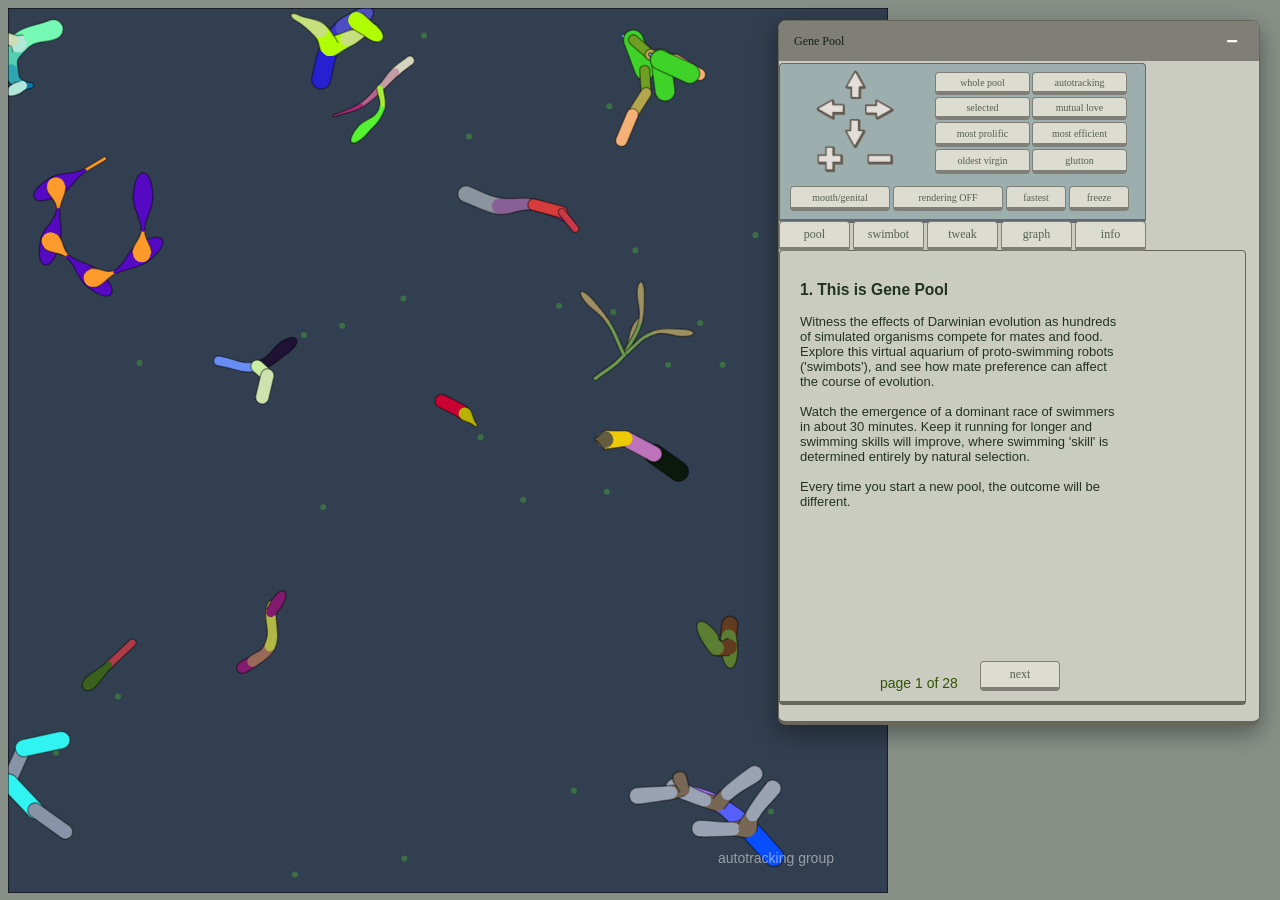
==== index.html @ ab980c35 "nouvelle gestion pour les obstacles : Il n'y a plus de preset "barrier", à la place un toggle "obsta" ====
<!-- ---------------------------------------------------------------------- -->
<!--                                                                        -->
<!--    This file is part of GenePool Swimbots.                             -->
<!--    Copyright (c) 2021 by Jeffrey Ventrella - All Rights Reserved.      -->
<!--                                                                        -->
<!--    See the README file or go to swimbots.com for full license details. -->
<!--    You may use, distribute, and modify this code only under the terms  -->
<!--    of the "Commons Clause" license (commonsclause.com).                -->
<!--                                                                        -->
<!--    This software is intended for education, game design, and research. -->
<!--                                                                        -->
<!-- ---------------------------------------------------------------------- -->
<html>
<head>
	<title>Gene Pool</title>
	<link rel="stylesheet" type="text/css" href="css/genepool.css">
	<meta charset="utf-8" />
	<meta property="og:title" content="Gene Pool Swimbots">
	<meta property="og:description" content="Gene Pool is an artificial life simulation invented by Jeffrey Ventrella">
	<meta property="og:url" content="http://www.swimbots.com/genepool/" />
</head>
<body>
	<canvas id="Canvas"></canvas>
	<!-- Namespace first, then initialize canvas -->
	<script type = "text/javascript" src = "simulation/SwimbotsApp.js"></script>
	<script>
		SwimbotsApp.canvasID = document.getElementById('Canvas');
		SwimbotsApp.canvas = SwimbotsApp.canvasID.getContext('2d');
		// Global aliases for render methods (legacy compatibility)
		var canvasID = SwimbotsApp.canvasID;
		var canvas = SwimbotsApp.canvas;
	</script>

	<!-- The Gene Pool simulation is loaded here. -->
	<script type = "text/javascript" src = "simulation/MathConstants.js"></script>
	<script type = "text/javascript" src = "simulation/EventBus.js"></script>
	<script type = "text/javascript" src = "simulation/EventNames.js"></script>
	<script type = "text/javascript" src = "simulation/Parameters.js"></script>
	<script type = "text/javascript" src = "simulation/Utility.js"></script>
	<script type = "text/javascript" src = "simulation/Vector2D.js"></script>
	<script type = "text/javascript" src = "simulation/ObjectPool.js"></script>
	<script type = "text/javascript" src = "simulation/SpriteCache.js"></script>
	<script type = "text/javascript" src = "simulation/SpatialHashGrid.js"></script>
	<script type = "text/javascript" src = "simulation/Pool.js"></script>
	<script type = "text/javascript" src = "simulation/Camera.js"></script>
	<script type = "text/javascript" src = "simulation/FoodBit.js"></script>
	<script type = "text/javascript" src = "simulation/SwimbotTypes.js"></script>
	<script type = "text/javascript" src = "simulation/Genotype.js"></script>
	<script type = "text/javascript" src = "simulation/Embryology.js"></script>
	<script type = "text/javascript" src = "simulation/Brain.js"></script>
	<script type = "text/javascript" src = "simulation/SwimbotRenderer.js"></script>
	<script type = "text/javascript" src = "simulation/SwimbotPhysics.js"></script>
	<script type = "text/javascript" src = "simulation/SwimbotAI.js"></script>
	<script type = "text/javascript" src = "simulation/SwimbotSocial.js"></script>
	<script type = "text/javascript" src = "simulation/Swimbot.js"></script>
	<script type = "text/javascript" src = "simulation/Touch.js"></script>		
	<script type = "text/javascript" src = "simulation/ViewTracking.js"></script>		
	<script type = "text/javascript" src = "simulation/FamilyTree.js"></script>		
	<script type = "text/javascript" src = "simulation/Obstacle.js"></script>		
	<script type = "text/javascript" src = "simulation/GenePool.js"></script> 
	
	<!-- all the javascript files (other than the simulation) are loaded here. -->	
	<script type = "text/javascript" src = "js/saveLoad.js"></script>
	<script type = "text/javascript" src = "js/graph.js"></script>
	<script type = "text/javascript" src = "js/info.js"></script>
	<script type = "text/javascript" src = "js/ui.js"></script>
	
	<div id="masterPanel">
		<div id="masterPanelHeader">
			<div id="masterPanelHeaderLeft">
				<div id="mainTitle">Gene Pool</div>
			</div>
			<button id="toggleMasterPanel" class="windowControlBtn" aria-label="Toggle panel">−</button>
		</div>

		<div id="masterPanelContent">
		<div id="viewPanel" class="basicPanel">
			<div id="viewNavPanel">

				<button id="leftNav" class="navigationButton"></button>
				<button id="rightNav" class="navigationButton"></button>
				<button id="downNav" class="navigationButton"></button>
				<button id="upNav" class="navigationButton"></button>
				<button id="inNav" class="navigationButton"></button>
				<button id="outNav" class="navigationButton"></button>
			</div>

			<div id="viewTrackingPanel">

				<button id="viewWholePoolButton" class="basicButton" data-view-mode="WHOLE_POOL">whole pool</button>
				<button id="viewAutoTrackButton" class="basicButton" data-view-mode="AUTOTRACK">autotracking</button>
				<button id="viewSelectedButton" class="basicButton" data-view-mode="SELECTED">selected</button>
				<button id="viewMutualButton" class="basicButton" data-view-mode="MUTUAL">mutual love</button>
				<button id="viewProlificButton" class="basicButton" data-view-mode="PROLIFIC">most prolific</button>
				<button id="viewEfficientButton" class="basicButton" data-view-mode="EFFICIENT">most efficient</button>
				<button id="viewVirginButton" class="basicButton" data-view-mode="VIRGIN">oldest virgin</button>
				<button id="viewGluttonButton" class="basicButton" data-view-mode="HUNGRY">glutton</button>
			</div>
			<div id="viewOptionsPanel">
				<button id="viewGoalButton" class="basicButton">mouth/genital</button>
				<button id="freezeButton" class="basicButton">freeze</button>
				<button id="noRenderButton" class="basicButton">rendering OFF</button>
				<button id="fastButton" class="basicButton">fastest</button>
			</div>
		</div>

		<div id="menuButtonPanel">
			<button id="menuPoolButton" class="basicButton" data-panel="menuPoolButton">pool</button>
			<button id="menuSwimbotButton" class="basicButton" data-panel="menuSwimbotButton">swimbot</button>
			<button id="menuTweakButton" class="basicButton" data-panel="menuTweakButton">tweak</button>
			<button id="menuGraphButton" class="basicButton" data-panel="menuGraphButton">graph</button>
			<button id="menuInfoButton" class="basicButton" data-panel="menuInfoButton">info</button>
		</div>
		<div id="mainPanel" class="basicPanel">
			<div id="tweakPanel" class="menuPanel">
				<input type="range" id="foodGrowthDelaySlider" class="EcoSlider" name="foodGrowthDelay" step=1 autocomplete="off">
				<input type="number" id="foodGrowthDelayValue" class="EcoSliderValueDisplay" step=1 autocomplete="off">
				<label id="foodGrowthDelayLabel" class="EcoSliderLabelDisplay" for="foodGrowthDelay">food growth delay</label>
				<input type="range" id="foodSpreadSlider" class="EcoSlider" name="foodSpread" step=10 autocomplete="off">
				<input type="number" id="foodSpreadValue" class="EcoSliderValueDisplay" step=10 autocomplete="off">
				<label id="foodSpreadLabel" class="EcoSliderLabelDisplay" for="foodSpread">food spread</label>
				<input type="range" id="foodBitEnergySlider" class="EcoSlider" name="foodBitEnergy" step=10 autocomplete="off">
				<input type="number" id="foodBitEnergyValue" class="EcoSliderValueDisplay" step=10 autocomplete="off">
				<label id="foodBitEnergyLabel" class="EcoSliderLabelDisplay" for="foodBitEnergy">food bit energy</label>
				<input type="range" id="hungerThresholdSlider" class="EcoSlider" name="hungerThreshold" step=1 autocomplete="off">
				<input type="number" id="hungerThresholdValue" class="EcoSliderValueDisplay" step=1 autocomplete="off">
				<label id="hungerThresholdLabel" class="EcoSliderLabelDisplay" for="hungerThreshold">hunger threshold</label>
				<input type="range" id="energyToOffspringSlider" class="EcoSlider" name="energyToOffspring" step=0.1 autocomplete="off">
				<input type="number" id="energyToOffspringValue" class="EcoSliderValueDisplay" step=0.1 autocomplete="off">
				<label id="energyToOffspringLabel" class="EcoSliderLabelDisplay" for="energyToOffspring"> offspring energy ratio</label>
				<input type="range" id="maxAgeSlider" class="EcoSlider" name="maximumAge" step=0.1 autocomplete="off">
				<input type="number" id="maxAgeValue" class="EcoSliderValueDisplay" step=0.1 autocomplete="off">
				<label id="maxAgeLabel" class="EcoSliderLabelDisplay" for="maximumAge"> maximum age</label>
				<input type="range" id="mutationRateSlider" class="EcoSlider" name="mutationRate" step=0.1 autocomplete="off">
				<input type="number" id="mutationRateValue" class="EcoSliderValueDisplay" step=0.1 autocomplete="off">
				<label id="mutationRateLabel" class="EcoSliderLabelDisplay" for="mutationRate"> mutation rate</label>
				<button id="tweakDefaultButton" class="basicButton">reset to defaults</button>

				<div id="attractionPanel">Swimbot mate preferences
					<!-- colorful -->
					<input type="radio" id="radioColorful" name="attractionRadioButton" value="colorful">
					<label id="colorfulLabel" for="radioColorful">colorful</label>
					<!-- big -->
					<input type="radio" id="radioBig" name="attractionRadioButton" value="big">
					<label id="bigLabel" for="radioBig">big</label>
					<!-- hyper -->
					<input type="radio" id="radioHyper" name="attractionRadioButton" value="hyper">
					<label id="hyperLabel" for="radioHyper">hyper</label>
					<!-- long -->
					<input type="radio" id="radioLong" name="attractionRadioButton" value="long">
					<label id="longLabel" for="radioLong">long</label>
					<!-- straight -->
					<input type="radio" id="radioStraight" name="attractionRadioButton" value="straight">
					<label id="straightLabel" for="radioStraight">straight</label>
					<!-- no color -->
					<input type="radio" id="radioNoColor" name="attractionRadioButton" value="noColor">
					<label id="noColorLabel" for="radioNoColor">not colorful</label>
					<!-- small -->
					<input type="radio" id="radioSmall" name="attractionRadioButton" value="small">
					<label id="smallLabel" for="radioSmall">small</label>
					<!-- still -->
					<input type="radio" id="radioStill" name="attractionRadioButton" value="still">
					<label id="stillLabel" for="radioStill">still</label>
					<!-- short -->
					<input type="radio" id="radioShort" name="attractionRadioButton" value="short">
					<label id="shortLabel" for="radioShort">short</label>
					<!-- crooked -->
					<input type="radio" id="radioCrooked" name="attractionRadioButton" value="crooked">
					<label id="crookedLabel" for="radioCrooked">crooked</label>
					<!-- similar color -->
					<input type="radio" id="radioSimilarColor" name="attractionRadioButton" value="similarColor">
					<label id="similarColorLabel" for="radioSimilarColor">similar color</label>
					<!-- similar size -->
					<input type="radio" id="radioSimilarSize" name="attractionRadioButton" value="similarSize">
					<label id="similarSizeLabel" for="radioSimilarSize">similar size</label>
					<!-- similar hyper -->
					<input type="radio" id="radioSimilarHyper" name="attractionRadioButton" value="similarHyper">
					<label id="similarHyperLabel" for="radioSimilarHyper">similar hyper</label>
					<!-- similar length -->
					<input type="radio" id="radioSimilarLength" name="attractionRadioButton" value="similarLength">
					<label id="similarLengthLabel" for="radioSimilarLength">similar length</label>
					<!-- similar straight -->
					<input type="radio" id="radioSimilarStraight" name="attractionRadioButton" value="similarStraight">
					<label id="similarStraightLabel" for="radioStraightSize">similar straight</label>
					<!-- closest -->
					<input type="radio" id="radioClosest" name="attractionRadioButton" value="closest">
					<label id="closestLabel" for="radioClosest">closest</label>
					<!-- random -->
					<input type="radio" id="radioRandom" name="attractionRadioButton" value="random">
					<label id="randomLabel" for="radioRandom">random</label>
				</div>
			</div>

			<div id="graphPanel" class="menuPanel">
				<div id="graphTitle" class="basicTitle">population graph</div>
				<div id="graphData">(no data)</div>
			</div>

			<canvas id="graphCanvas" width="500" height="500"></canvas>

			<div id="poolPanel" class="menuPanel">

				<div id="startPoolTitle"> start a new pool with one of these presets... </div>
				<button id="pool1Button" class="basicButton" data-pool-preset="RANDOM">random</button>
				<button id="pool2Button" class="basicButton" data-pool-preset="NEIGHBORHOOD">neighborhoods</button>
				<button id="pool3Button" class="basicButton" data-pool-preset="FROGGIES">froggies</button>
				<button id="pool4Button" class="basicButton" data-pool-preset="SPECIES">**Speciation**</button>
				<button id="pool5Button" class="basicButton" data-pool-preset="RACE">food race</button>
				<button id="pool6Button" class="basicButton" data-pool-preset="BIG_BANG">big bang</button>
				<label id="obstacleToggle" class="obstacleToggle"><input type="checkbox" id="obstacleCheckbox"> obstacle</label>
				<button id="pool8Button" class="basicButton" data-pool-preset="EMPTY">end pool</button>

				<button id="pool9Button" class="basicButton" data-pool-preset="TANGO">Tango</button>
				<button id="pool10Button" class="basicButton" data-pool-preset="BAD_PARENTS">Bad parents</button>

				<label id="foodSpeciationToggle" class="foodSpeciationToggle"><input type="checkbox" id="foodSpeciationCheckbox"> food speciation</label>
				<button id="addFoodBitButton" class="basicButton">add foodbit</button>
				<button id="addGreenFoodBitButton" class="basicButton" style="display:none">add green</button>
				<button id="addBlueFoodBitButton" class="basicButton" style="display:none">add blue</button>
				<div id="saveLoadPanel">
					<div id="saveLoadTitle">
						save the current pool or load one from file...
					</div>

					<!-- file input cache pour charger un pool -->
					<input type="file" id="fileInput" accept=".txt" style="display:none">

					<button id="saveButton" class="basicButton">save pool</button>
					<button id="loadButton" class="basicButton">load pool</button>

				</div>
				<button id="familyTreeButton" class="basicButton">print swimbot data</button>
			</div>

			<div id="swimbotPanel" class="menuPanel">

				<div id="noSelectedSwimbotPanel"> No swimbot is selected. <br> Please select one in the pool. Or... <br>
					<br> Create a new swimbot with randoized genes: <br>
					<br>
					<button id="loadGenesButton" class="basicButton">load genes</button>
					<br>
					Create a new swimbot by loading genes from a file: <br>
					<br>
					<br> Create a new swimbot with genes from one of these presets: 
					<button id="createRandomSwimbotButton" class="basicButton">create random</button>
					<button id="presetSwimbot1Button" class="basicButton" data-swimbot-preset="0">Darwin</button>
					<button id="presetSwimbot2Button" class="basicButton" data-swimbot-preset="1">Wallace</button>
					<button id="presetSwimbot3Button" class="basicButton" data-swimbot-preset="2">Mendel</button>
					<button id="presetSwimbot4Button" class="basicButton" data-swimbot-preset="3">Turing</button>
					<button id="presetSwimbot5Button" class="basicButton" data-swimbot-preset="4">Margulis</button>
					<button id="presetSwimbot6Button" class="basicButton" data-swimbot-preset="5">Wilson</button>
					<button id="presetSwimbot7Button" class="basicButton" data-swimbot-preset="6">Dawkins</button>
					<button id="presetSwimbot8Button" class="basicButton" data-swimbot-preset="7">Dennett</button>
				</div>
				<div id="selectedSwimbotPanel" class="basicPanel">
					<div id="swimbotDataPanel"></div>
					<button id="zapSwimbotButton" class="basicButton">mutate</button>
					<button id="randomizeSwimbotButton" class="basicButton">randomize</button>
					<button id="cloneSwimbotButton" class="basicButton">clone</button>
					<button id="killSwimbotButton" class="basicButton">kill</button>

					<button id="showGenesButton" class="basicButton">save genes</button>
					
					<button id="tweakGenesButton" class="basicButton">tweak genes!</button>
				</div>
			</div>

			<div id="infoPanel" class="menuPanel">
				<div id="infoText"></div>

				<font size=3 color='#335500' face='arial'>
					<button id="prevInfoButton" class="basicButton">previous</button>
					<div id="pageNumberLabel">page 1 of 28</div>
					<button id="nextInfoButton" class="basicButton">next</button>
				</font>
			</div>
		</div>
	</div>

	<div id="popUpPanel">
		<div id="PopupText">
		</div>
		<div id="loadedList">
		</div>
	</div>

	<button id="cancelPopUpPanelButton">X</button>
	
	<!-- file input cache pour charger des gènes de swimbot -->
	<input type="file" id="swimbotFileInput" accept=".txt" style="display:none">

	<!-- the data from saving swimbots and pools is displayed here -->
	<div id="dataDisplay" class="basicPanel"></div>

	<button id="closeDataDisplay" class="basicButton">X</button>

	<div id="tweakGenesPanel" class="basicPanel"></div>

	<button id="closeTweakGenesPanel" class="basicButton">X</button>

	<div id="noRenderPanel" class="basicPanel">
		<b><big>SELECT THIS PANEL TO TURN ON RENDERING</big></b>
		<br>
		<br> Rendering is currently turned off. It makes the simulation run faster.
		<br>
		Select this panel at any time to turn rendering back on.
		<br>
		Select the "fast" button to make the simulation run as fast as possible. (Keep in mind that running fast uses more power). To monitor population and progress, select the graph menu button. 
	</div>

	<!-- prepare the UI...                                            -->
	<!-- turn on the info panel and set it to the first page...       -->
	<!-- also, show that autotracking is on...                        -->
	<script type="text/javascript">
			resize();
			openInfoPanel();
			setInfoPage(2);
		</script>
</body>
</html>
---- css/genepool.css ----
body 
{
    background-color: #889088;
}

/* classes */
.basicPanel
{ 
    position:               absolute; 
    background-color:       #caccc2;
    border-color:           #666659;       
    border-style:           solid;
    border-radius:          4px;
    border-width:           1px; 
    border-bottom-width:    4px;
    color:                  #505050; 
    font-family:            "Arial";
    font-size:              12px;
}

.menuPanel
{ 
    position: absolute; 
    left:   10px;
    top:    10px;
    width:  340px;
    height: 430px;
    border-width: 0px;
    visibility: hidden; 
}

.basicButton
{
    position:               absolute; 
    width:                  71px; 
    height:                 30px;
    background-color:       #dcdcd0;
    border-color:           #7f7f77;       
    border-style:           solid;
    border-radius:          4px;
    border-width:           1px; 
    border-bottom-width:    4px;
    z-index:                1;
    color:                  #556050; 
    font-size:              12px;
    font-family:            "Arial black";
}

.basicButton:hover 
{
	background-color:    #eeeedd;
}

.basicButton:active
{
	background-color:    #ffffee;
}

.basicButton:disabled
{
	opacity: 0.4;
	cursor: not-allowed;
	background-color: #b0b0a8;
}

.basicTitle
{
    color: #556050; 
    font-family: "Arial";
    font-size: 16;
    width: 200;
}

.navigationButton
{
    position: absolute; 
    width:  30; 
    height: 30;      
    border-radius: 0px;
    border-width: 0;
    background-size: 30px 30px;
    background-color: transparent;
}

.EcoSliderLabelDisplay
{
    position: absolute; 
    left: 0; 
    width: 120;
}

.EcoSlider
{
    position: absolute; 
    left: 120; 
    height: 20;
    width: 200;
    z-index: 2;
}

.EcoSliderValueDisplay
{
    position: absolute;
    left: 370;
    width: 60;
    height: 20;
    text-align: right;
    border: 1px solid #888;
    color: inherit;
    font: inherit;
    padding: 1px 3px;
    box-sizing: border-box;
}

.geneTweakerValue
{
    position: absolute; 
    left: 20;     
}

.geneTweakerSlider
{
    position: absolute; 
    left: 50;     

    width: 100;
    height: 30;

}

.geneTweakerName
{
    position: absolute; 
    left: 220;     
    width: 150;     
}

/* id's */
#Canvas
{
    position: absolute;
}

#masterPanel
{
    position:           fixed;
    top:                20px;
    right:              20px;
    width:              480px;
    min-height:         700px;
    max-height:         900px;
    display:            flex;
    flex-direction:     column;
    background-color:   #caccc2;
    border-color:       #666659;
    border-style:       solid;
    border-width:       1px;
    border-bottom-width: 4px;
    border-radius:      8px;
    box-shadow:         0 8px 24px rgba(0, 0, 0, 0.4);
    z-index:            100;
    font-family:        "Arial";
    font-size:          12px;
    color:              #505050;
    overflow:           hidden;
}

/* ---- Header (drag handle + toggle) ---- */
#masterPanelHeader
{
    background-color:   #7f7f77;
    color:              #ffffff;
    padding:            10px 15px;
    cursor:             grab;
    display:            flex;
    justify-content:    space-between;
    align-items:        center;
    font-family:        "Arial";
    user-select:        none;
    flex-shrink:        0;
}

#masterPanelHeader:active
{
    cursor: grabbing;
}

#masterPanelHeaderLeft
{
    display: flex;
    flex-direction: column;
    align-items: flex-start;
}

#mainTitle
{
    color:          #112211;
    font-family:    "Arial black";
    line-height:    1.2;
}

#swimbots_url
{
    font-size:  11px;
    font-family: "Arial black";
}

.windowControlBtn
{
    background:   transparent;
    border:       none;
    color:        white;
    font-size:    20px;
    font-weight:  bold;
    cursor:       pointer;
    line-height:  1;
    padding:      0 4px;
    min-width:    24px;
}

.windowControlBtn:hover
{
    color: #dddddd;
}

/* ---- Scrollable content area ---- */
#masterPanelContent
{
    padding:        0;
    overflow-y:     auto;
    overflow-x:     hidden;
    flex:           1 1 auto;
    display:        flex;
    flex-direction: column;
}

/* view panel */
#viewPanel
{
    position: absolute; 
    left: 0; 
    top: 42; 
    width: 365;
    height: 155;
    background-color: #9daeae;
    border-color:     #646870;       
}

#viewNavPanel
{
    border-color:     #666677;       
    border-width:     2;           
    position: absolute; 
    left:   10;
    width:  130;
    height: 120;
}

#leftNav
{
    left:   25; 
    top:    30;
    background-image: url( "../images/left.png" );
}
#leftNav:hover  { background-image: url( "../images/left-hovered.png" ); }
#leftNav:active { background-image: url( "../images/left-pressed.png" ); }

#rightNav
{
    left:   75; 
    top:    30;
    background-image: url( "../images/right.png" );
}
#rightNav:hover  { background-image: url( "../images/right-hovered.png" ); }
#rightNav:active { background-image: url( "../images/right-hovered.png" ); }

#upNav
{
    left:   50; 
    top:    5;
    background-image: url( "../images/up.png" );
}
#upNav:hover  { background-image: url( "../images/up-hovered.png" ); }
#upNav:active { background-image: url( "../images/up-hovered.png" ); }

#downNav
{
    left:   50; 
    top:    55; 
    background-image: url( "../images/down.png" );
}
#downNav:hover  { background-image: url( "../images/down-hovered.png" ); }
#downNav:active { background-image: url( "../images/down-hovered.png" ); }

#inNav
{
    left:   25; 
    top:    80; 
    background-image: url( "../images/in.png" );
}
#inNav:hover  { background-image: url( "../images/in-hovered.png" ); }
#inNav:active { background-image: url( "../images/in-hovered.png" ); }

#outNav
{
    left:   75; 
    top:    80;
    background-image: url( "../images/out.png" );
}
#outNav:hover  { background-image: url( "../images/out-hovered.png" ); }
#outNav:active { background-image: url( "../images/out-hovered.png" ); }

#viewTrackingPanel
{
    position: absolute; 
    left: 145; 
    width: 215;
    height: 120;
}

#viewWholePoolButton
{
    left:       10px; 
    top:        8px;
    width:      95px;
    height:     23px;
    font-size:  10px;   
}

#viewAutoTrackButton
{
    left:       107px; 
    top:        8px;
    width:      95px;
    height:     23px;
    font-size:  10px;   
}

#viewSelectedButton
{
    left:       10px; 
    top:        33px;
    width:      95px;
    height:     23px;
    font-size:  10px;   
}

#viewMutualButton
{
    left:       107px; 
    top:        33px;
    width:      95px;
    height:     23px;
    font-size:  10px;   
}

#viewProlificButton
{
    left:       10px; 
    top:        58px;
    width:      95px;
    height:     25px;
    font-size:  10px;   
}

#viewEfficientButton
{
    left:       107px; 
    top:        58px;
    width:      95px;
    height:     25px;
    font-size:  10px;   
}

#viewVirginButton
{
    left:       10px; 
    top:        85px;
    width:      95px;
    height:     25px;
    font-size:  10px;   
}

#viewGluttonButton
{
    left:       107px; 
    top:        85px;
    width:      95px;
    height:     25px;
    font-size:  10px;   
}

#viewOptionsPanel
{
    position:   absolute; 
    left:       0px; 
    top:        120px;
    width:      360px;
    height:     30px;
}

#viewGoalButton
{
    left:       10px; 
    top:        2px;
    width:      100px;
    height:     25px;
    font-size:  10px;   
}

#noRenderButton
{ 
    left:   113;
    top:    2;
    width:  110; 
    height: 25px;
    font-size:  10px;   
}

#fastButton
{ 
    left:   226;
    top:    2;
    width:  60; 
    height: 25px;
    font-size:  10px;   
}

#freezeButton
{ 
    left:   289;
    top:    2;
    width:  60; 
    height: 25px;
    font-size:  10px;   
}

/* menu buttonpanel */
#menuButtonPanel
{
    position: absolute; 
    left: 0; 
    top: 200;
    height: 30px;
    width: 365px;
}

#menuPoolButton
{
    left: 0;
}

#menuSwimbotButton
{
    left: 74;
}

#menuTweakButton
{
    left: 148;
}

#menuGraphButton
{
    left: 222;
}

#menuInfoButton
{
    left: 296;
}

/* main panel */
#mainPanel
{
    left:   0px; 
    top:    229px; 
    width:  465px; 
    height: 450px;
}

/* pool panel */
#poolPanel
{
/* inherits from menuPanel*/
}

#poolSettingsTitle
{
    position: absolute; 
    left: 0;
    top: 0;
}

#startPoolTitle
{
    position: absolute; 
    left: 0;
    top: 0;
    width: 300;
}

#pool1Button
{
    position: absolute; 
    left: 0;
    top:  20;
    width: 150;
}

#pool2Button
{
    position: absolute; 
    left: 160;
    top:  20;
    width: 150;
}

#pool3Button
{
    position: absolute; 
    left: 0;
    top:  55;
    width: 150;
}

#pool4Button
{
    position: absolute; 
    left: 160;
    top:  55;
    width: 150;
}

#pool5Button
{
    position: absolute; 
    left: 0;
    top:  90;
    width: 150;
}

#pool6Button
{
    position: absolute; 
    left: 160;
    top:  90;
    width: 150;
}

#pool8Button
{
    position: absolute;
    left: 160;
    top:  125;
    width: 150;
}

#pool9Button
{
    position: absolute; 
    left: 0;
    top:  160;
    width: 150;
}

#pool10Button
{
    position: absolute;
    left: 160;
    top:  160;
    width: 150;
}

#foodSpeciationToggle
{
    position: absolute;
    left: 0;
    top:  195;
    width: 150px;
    height: 25px;
    align-items: center;
    justify-content: center;
    cursor: pointer;
    background-color: #dcdcd0;
    border-color: #7f7f77;
    border-style: solid;
    border-radius: 4px;
    border-width: 1px;
    border-bottom-width: 4px;
    color: #556050;
    font-size: 12px;
    font-family: "Arial black";
    user-select: none;
    white-space: nowrap;
}

.foodSpeciationToggle:hover
{
    background-color: #eeeedd;
}

.foodSpeciationToggle.disabled
{
    opacity: 0.4;
    cursor: not-allowed;
    pointer-events: none;
}

.foodSpeciationToggle input[type="checkbox"]
{
    margin-right: 4px;
}

#obstacleToggle
{
    position: absolute;
    left: 0;
    top:  125;
    width: 150px;
    height: 25px;
    align-items: center;
    justify-content: center;
    cursor: pointer;
    background-color: #dcdcd0;
    border-color: #7f7f77;
    border-style: solid;
    border-radius: 4px;
    border-width: 1px;
    border-bottom-width: 4px;
    color: #556050;
    font-size: 12px;
    font-family: "Arial black";
    user-select: none;
    white-space: nowrap;
}

.obstacleToggle:hover
{
    background-color: #eeeedd;
}

.obstacleToggle.disabled
{
    opacity: 0.4;
    cursor: not-allowed;
    pointer-events: none;
}

.obstacleToggle input[type="checkbox"]
{
    margin-right: 4px;
}

#addFoodBitButton
{
    position: absolute;
    left: 160;
    top:  195;
    width: 150;
}

#addGreenFoodBitButton
{
    position: absolute;
    left: 160;
    top:  195;
    width: 75;
    font-size: 11px;
}

#addBlueFoodBitButton
{
    position: absolute;
    left: 235;
    top:  195;
    width: 73;
    font-size: 11px;
}

.foodPlaceActive
{
    background-color: #aaffaa !important;
    border-color:     #00aa00 !important;
}

#saveButton
{
    position: absolute; 
    left: 0;
    top:  30;
    width: 150; 
}

#loadButton
{
    position: absolute; 
    left: 160;
    top: 30;
    width: 150; 
}

#saveLoadPanel
{
    position: absolute;
    left: 0;
    top:  240;
    border-radius: 4px;
    width: 280;
    height: 110;
}

#saveLoadTitle
{
    position: absolute; 
    left: 0;
    top:  10;
    width: 300;
}

#tweakTitle
{
    position: absolute; 
    left: 0;
    top:  0;
}

#fileInput
{
    visibility: hidden;   
    position: absolute; 
    right: 100; 
    top:   100;
    width: 200; 
    height: 100;    
}

#familyTreeButton
{
    position: absolute; 
    left: 0;
    bottom: 10;
    width: 200; 
}

/*  graph panel */
#graphPanel
{
/* inherits from menuPanel*/
}

#graphTitle
{
    position: absolute; 
    left: 0;
    top:  0;
}

#graphData
{
    position: absolute; 
    left: 10;
    top:  340;
    width: 200;
    color: #000000; 
    font-family: "Arial";
    font-size: 14;
}

/*  graph canvas */
#graphCanvas
{
    position: absolute; 
    left: -5;
    width: 375; 
    height: 480;
}

/*  swimbot panel */
#swimbotPanel
{   
/* inherits from menuPanel*/
}

#noSelectedSwimbotPanel
{
    position: absolute; 
    left: 10;
    top: 10;
    width: 300;
    height: 400px;
    font-family: "Arial";
    font-size: 14;
}

#selectedSwimbotPanel
{
    position: absolute; 
    left: 10;
    top: 10;
    width:  300px;
    height: 400px;
    font-family: "Arial";
    font-size: 14;
    background-color: #efeedd;
}

#swimbotDataPanel
{
    position:   absolute; 
    left:       10;
    top:        10;
    width:      220; 
    height:     220;
    font-family: "Arial";
    font-size: 13;
    color: #000000; 
}

#zapSwimbotButton
{
    left:       10px;
    top:        240px;
    width:      120px;
}

#randomizeSwimbotButton
{
    left:       140px;
    top:        240px;
    width:      120px;
}

#cloneSwimbotButton
{
    left:       10px;
    top:        275px;
    width:      120px;
}

#killSwimbotButton
{
    left:       140px;
    top:        275px;
    width:      120px;
}

#showGenesButton
{
    left:       10px;
    top:        310px;
    width:      120px;
}

#tweakGenesButton
{
    left:       140px;
    top:        310px;
    width:      120px;
}

/*  tweak genes panel */
#tweakGenesPanel
{
    visibility: hidden;       
    right: 10; 
    top: 10;
    width: 370; 
    height: 730;     
    font-size: 12;       
    z-index: 2;
    box-shadow: 8px 8px 16px #000010;
}

#closeTweakGenesPanel
{
    visibility: hidden;       
    /*position: absolute; */
    right: 15; 
    top: 15;
    width: 30; 
    height: 30;    
    z-index: 3;
    
}

#tweakGenesTitle
{
    position: absolute; 
    left:  20; 
    top:  30; 
    font-family: "Arial";
    font-size: 14;
}

#tweakGenesCategoryNote
{
    position: absolute; 
    left:  20; 
    top:  120; 
}

#category1 { position: absolute; left:  20; top: 140; }
#category2 { position: absolute; left:  70; top: 140; }
#category3 { position: absolute; left: 120; top: 140; }
#category4 { position: absolute; left: 170; top: 140; }

#createRandomSwimbotButton
{
    position:   absolute; 
    left:       0px;
    top:        66px;
    width:      150px;
}

#loadGenesButton
{
    left:       0px;
    top:        130px;
    width:      150px;
}

#loadSwimbotButton
{
    position: absolute; 
    left: 0;
    top:  135;
    width:  150;
}

#presetSwimbot1Button
{
    position: absolute; 
    left: 0;
    top:  230;
}

#presetSwimbot2Button
{
    position: absolute; 
    left: 0;
    top:  265;
}

#presetSwimbot3Button
{
    position: absolute; 
    left: 0;
    top:  300;
}

#presetSwimbot4Button
{
    position: absolute; 
    left: 0;
    top:  335;
}

#presetSwimbot5Button
{
    position: absolute; 
    left: 80;
    top:  230;
}

#presetSwimbot6Button
{
    position: absolute; 
    left: 80;
    top:  265;
}

#presetSwimbot7Button
{
    position: absolute; 
    left: 80;
    top:  300;
}

#presetSwimbot8Button
{
    position: absolute; 
    left: 80;
    top:  335;
}

/* tweak panel */
#tweakPanel
{
    /* inherits from menuPanel*/
}

#ecosystemPanel
{
    position:   absolute; 
    left:       0px; 
    top:        0px; 
    width:      340px; 
    height:     160px;
}

#foodGrowthDelayLabel,  #foodGrowthDelayValue   { top:  10; }
#foodSpreadLabel,       #foodSpreadValue        { top:  30; }
#foodBitEnergyLabel,    #foodBitEnergyValue     { top:  50; }
#hungerThresholdLabel,  #hungerThresholdValue   { top:  70; }
#energyToOffspringLabel,#energyToOffspringValue { top:  90; }
#maxAgeLabel,           #maxAgeValue            { top: 110; }
#mutationRateLabel,     #mutationRateValue      { top: 130; }

#foodGrowthDelaySlider  { top:   6; }
#foodSpreadSlider       { top:  26; }
#foodBitEnergySlider    { top:  46; }
#hungerThresholdSlider  { top:  66; }
#energyToOffspringSlider{ top:  86; }
#maxAgeSlider           { top: 106; }
#mutationRateSlider     { top: 126; }

#tweakDefaultButton
{
    width: 130; 
    height: 25;    
    left: 120; 
    top: 160;
    font-size: 12;       
}

/* attraction */
#attractionPanel
{
    position:   absolute;
    left:       0px;
    top:        220px;
    width:      500px;
    height:     200px;
}

/* radio buttons for attraction */
#radioColorful, #radioBig, #radioHyper, #radioLong, #radioStraight, #radioClosest, #radioRandom
{
    position: absolute; 
    left: 0; 
    z-index: 2;
}

#radioNoColor, #radioSmall, #radioStill, #radioShort, #radioCrooked
{
    position: absolute; 
    left: 100; 
    z-index: 2;
}

#radioSimilarColor, #radioSimilarSize, #radioSimilarHyper, #radioSimilarLength, #radioSimilarStraight
{
    position: absolute; 
    left: 200; 
    z-index: 2;
}

#radioColorful, #radioNoColor, #radioSimilarColor
{
    position: absolute; 
    top: 30; 
}

#radioBig, #radioSmall, #radioSimilarSize       
{
    position: absolute; 
    top: 50; 
}

#radioHyper, #radioStill, #radioSimilarHyper
{
    position: absolute; 
    top: 70; 
}

#radioLong, #radioShort, #radioSimilarLength
{
    position: absolute; 
    top: 90; 
}

#radioStraight, #radioCrooked, #radioSimilarStraight
{
    position: absolute; 
    top: 110; 
}

#radioRandom
{
    position: absolute; 
    top: 130; 
}

#radioClosest
{
    position: absolute; 
    top: 150; 
}

#colorfulLabel, #bigLabel, #hyperLabel, #straightLabel, #longLabel, #randomLabel, #closestLabel
{
    position: absolute; 
    left:  25; 
    width: 200; 
}

#noColorLabel, #smallLabel, #stillLabel, #crookedLabel, #shortLabel
{
    position: absolute; 
    left:  125; 
    width: 200; 
}

#similarColorLabel, #similarSizeLabel, #similarHyperLabel, #similarStraightLabel, #similarLengthLabel
{
    position: absolute; 
    left:  225; 
    width: 100;
}

#colorfulLabel, #noColorLabel, #similarColorLabel
{ top: 30; }

#bigLabel, #smallLabel, #similarSizeLabel
{ top: 50; }

#hyperLabel, #stillLabel, #similarHyperLabel
{ top: 70; }

#straightLabel, #crookedLabel, #similarStraightLabel
{ top: 90; }

#longLabel, #shortLabel, #similarLengthLabel
{ top: 110; }

#randomLabel
{ top: 130; }

#closestLabel
{ top: 150; }

/* popup panel */
#popUpPanel
{
    font-family: "Arial";
    font-size: 12;
    position: absolute; 
    right: 40; 
    top: 100;
    width: 320; 
    height: 200;    
    visibility: hidden;       
    background-color: #bbb8b4; 
    padding-left: 15px;
    padding-right: 15px;
    padding-top: 15px;
    padding-bottom: 15px;
    box-shadow: 8px 8px 16px #000010;
	border-radius: 4px;
}    

#cancelPopUpPanelButton
{
    visibility: hidden;
    position: absolute; 
    right: 55; 
    top: 105;
    width: 30; 
    height: 30;    
}

/* render */
#noRenderPanel
{
    right:          17px;
    top:             42px;
    width:          317px; 
    height:         105px;
    padding-top:     20px;
    padding-right:   20px;
    padding-bottom:  20px;
    padding-left:    20px;
    font-size:      12px;
    visibility:     hidden;
    z-index: 2;
}

/* info panel */
#infoPanel
{
/* inherits from menuPanel*/
}

#prevInfoButton
{
    visibility: hidden; 
    left:       0; 
    bottom:     0; 
    width:      80; 
}

#nextInfoButton
{
    left: 190; 
    bottom: 0; 
    width: 80; 
}

#pageNumberLabel
{
    position: absolute; 
    left: 90; 
    bottom: 0; 
    width: 200; 
    font-family: "Arial";
    font-size: 14;
}

#infoText
{
    position: absolute; 
    color: #223322; 
    font-family: "Arial";
    font-size: 13;
    left: 10;
    top: 20;
    width: 320;
}

/* data display panel */
#dataDisplay
{
    font-size: 14;
    overflow: auto; /* added for the family tree display */
    word-break: break-all;
    visibility: hidden;       
    right: 200; 
    top: 100;
    width: 500; 
    height: 450;    
    z-index: 2;
    padding-left: 30px;
    padding-right: 30px;
    box-shadow: 8px 8px 16px #000010;
}

#closeDataDisplay
{
    visibility: hidden;       
    /* position: absolute; */ 
    right: 205; 
    top: 105;
    width: 30; 
    height: 30;  
    z-index: 3;      
}

#dataDisplayButton
{
    visibility: hidden;
    position: absolute; 
    right: 240; 
    top: 210;
    width: 120; 
    height: 25;    
}

/* donate panel */
#donatePanel
{
    /*
    position: absolute; 
    left: 270; 
    top: 460; 
    width: 130; 
    height: 40; 
    */
}

#donateButton
{
    position: absolute; 
    left: 270; 
    top: 460; 
    width:  90px; 
    height: 25px;
}

#donateHeart
{
    position: absolute; 
    left: 105; 
    top: 6; 
}

/* contact panel */
#contactPanel
{
    color: #000000; 
    font-family: "Arial";
    font-size: 12;
    position: absolute; 
    left: 0; 
    top: 460; 
    width: 150; 
    height: 40; 
}
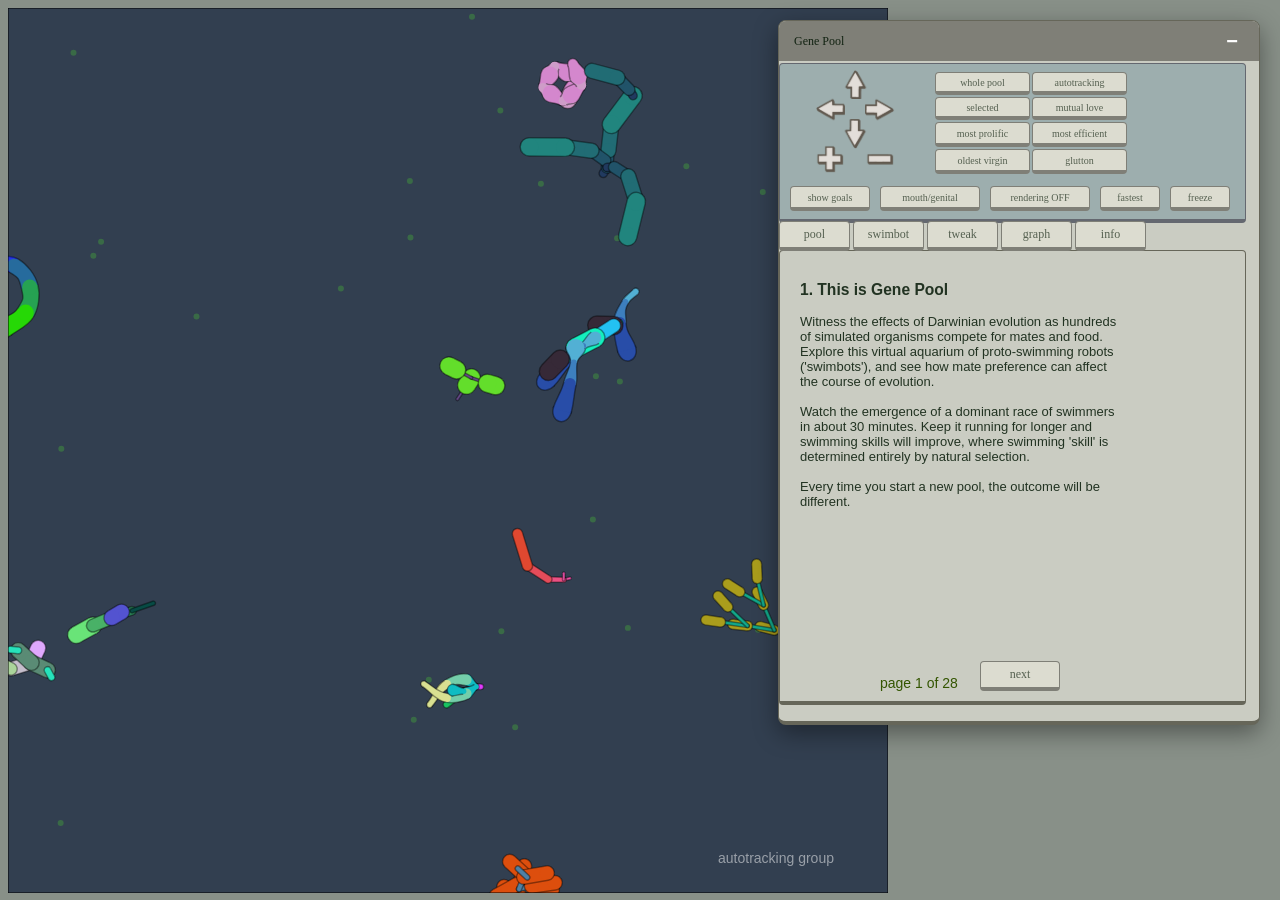
==== commit 29bc758d: "ajout d'un bouton "show goals" qui affiche les goals de chaque swimbot : - trait bleu les reliant au" ====
--- a/index.html
+++ b/index.html
@@ -98,6 +98,7 @@
 			</div>
 			<div id="viewOptionsPanel">
 				<button id="viewGoalButton" class="basicButton">mouth/genital</button>
+				<button id="showGoalsButton" class="basicButton">show goals</button>
 				<button id="freezeButton" class="basicButton">freeze</button>
 				<button id="noRenderButton" class="basicButton">rendering OFF</button>
 				<button id="fastButton" class="basicButton">fastest</button>
--- a/css/genepool.css
+++ b/css/genepool.css
@@ -240,7 +240,7 @@
     position: absolute; 
     left: 0; 
     top: 42; 
-    width: 365;
+    width: 465;
     height: 155;
     background-color: #9daeae;
     border-color:     #646870;       
@@ -399,9 +399,18 @@
     height:     30px;
 }
 
+#showGoalsButton
+{
+    left:       10px; 
+    top:        2px;
+    width:      80px;
+    height:     25px;
+    font-size:  10px;   
+}
+
 #viewGoalButton
 {
-    left:       10px; 
+    left:       100px; 
     top:        2px;
     width:      100px;
     height:     25px;
@@ -410,16 +419,16 @@
 
 #noRenderButton
 { 
-    left:   113;
+    left:   210;
     top:    2;
-    width:  110; 
+    width:  100; 
     height: 25px;
     font-size:  10px;   
 }
 
 #fastButton
 { 
-    left:   226;
+    left:   320;
     top:    2;
     width:  60; 
     height: 25px;
@@ -428,7 +437,7 @@
 
 #freezeButton
 { 
-    left:   289;
+    left:   390;
     top:    2;
     width:  60; 
     height: 25px;
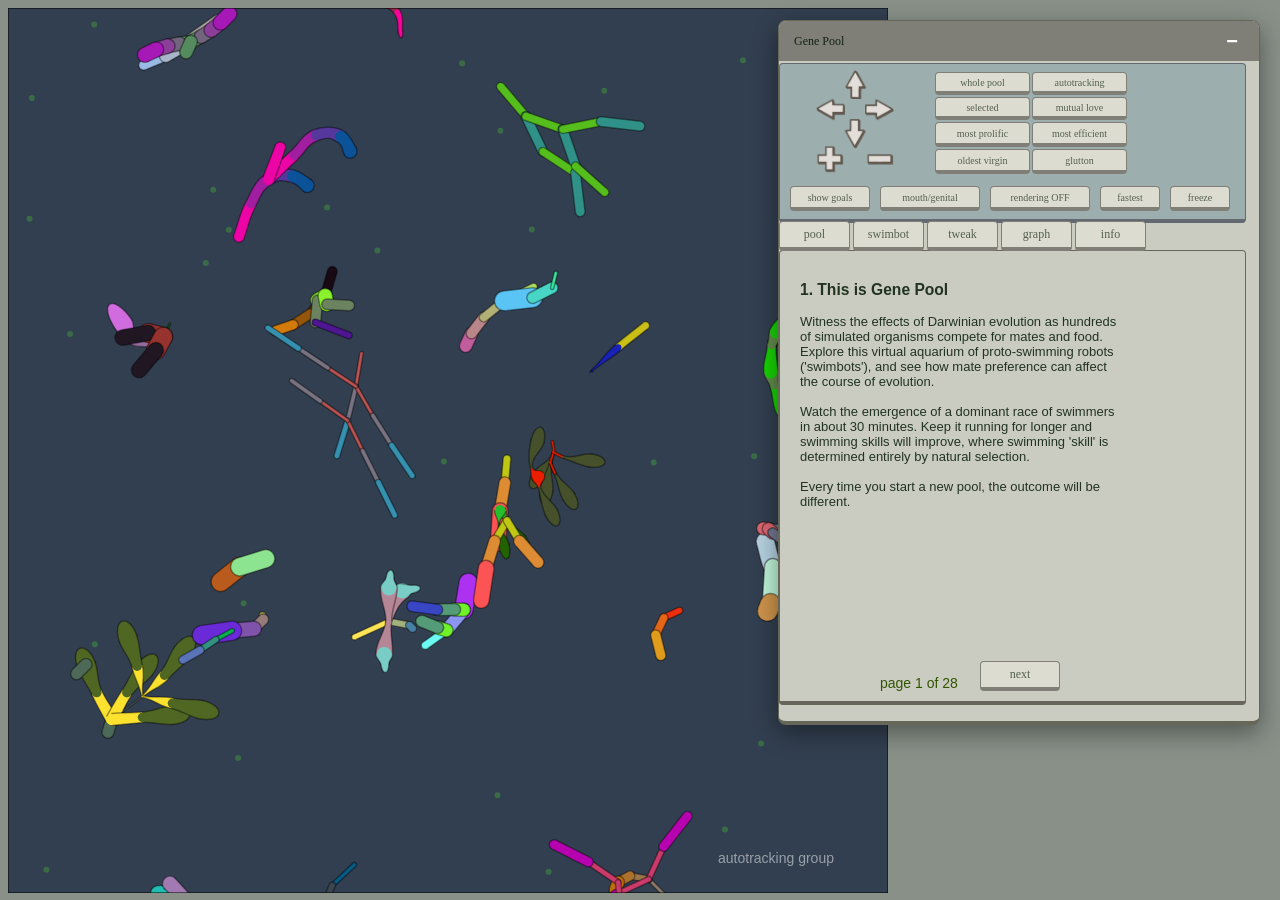
==== commit 7227df68: "ajout d'un bouton "show perception" dans le panel swimbotData, qui affiche un cercle figurant le ray" ====
--- a/index.html
+++ b/index.html
@@ -255,6 +255,7 @@
 				</div>
 				<div id="selectedSwimbotPanel" class="basicPanel">
 					<div id="swimbotDataPanel"></div>
+					<button id="showPerceptionButton" class="basicButton">show perception</button>
 					<button id="zapSwimbotButton" class="basicButton">mutate</button>
 					<button id="randomizeSwimbotButton" class="basicButton">randomize</button>
 					<button id="cloneSwimbotButton" class="basicButton">clone</button>
--- a/css/genepool.css
+++ b/css/genepool.css
@@ -826,6 +826,14 @@
     color: #000000; 
 }
 
+#showPerceptionButton
+{
+    left:       10px;
+    top:        205px;
+    width:      120px;
+    font-size: 11;
+}
+
 #zapSwimbotButton
 {
     left:       10px;
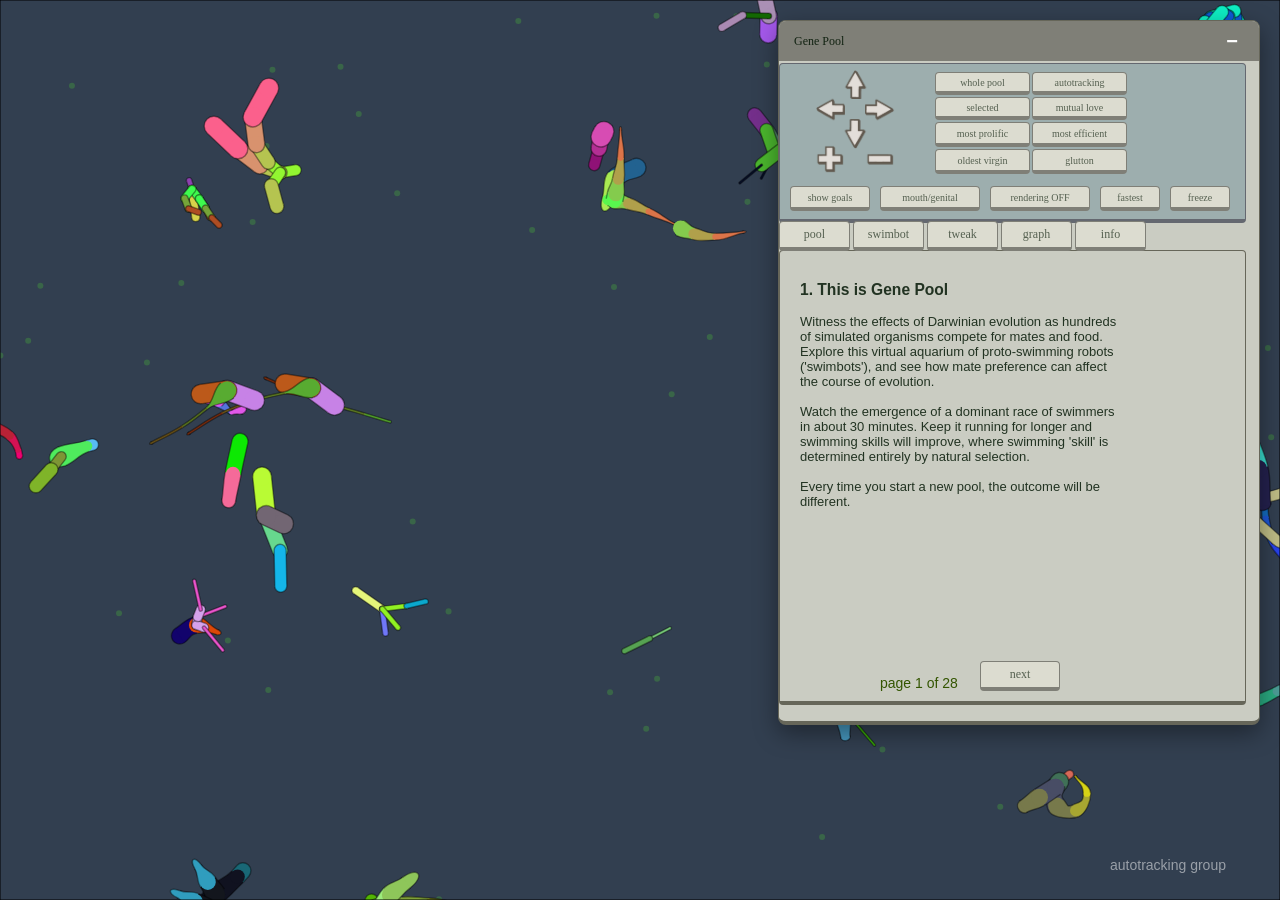
==== commit 7726a046: "On enleve tout ce qui touche à la généalogie." ====
--- a/index.html
+++ b/index.html
@@ -53,10 +53,9 @@
 	<script type = "text/javascript" src = "simulation/SwimbotAI.js"></script>
 	<script type = "text/javascript" src = "simulation/SwimbotSocial.js"></script>
 	<script type = "text/javascript" src = "simulation/Swimbot.js"></script>
-	<script type = "text/javascript" src = "simulation/Touch.js"></script>		
-	<script type = "text/javascript" src = "simulation/ViewTracking.js"></script>		
-	<script type = "text/javascript" src = "simulation/FamilyTree.js"></script>		
-	<script type = "text/javascript" src = "simulation/Obstacle.js"></script>		
+	<script type = "text/javascript" src = "simulation/Touch.js"></script>
+	<script type = "text/javascript" src = "simulation/ViewTracking.js"></script>
+	<script type = "text/javascript" src = "simulation/Obstacle.js"></script>
 	<script type = "text/javascript" src = "simulation/GenePool.js"></script> 
 	
 	<!-- all the javascript files (other than the simulation) are loaded here. -->	
@@ -230,7 +229,6 @@
 					<button id="loadButton" class="basicButton">load pool</button>
 
 				</div>
-				<button id="familyTreeButton" class="basicButton">print swimbot data</button>
 			</div>
 
 			<div id="swimbotPanel" class="menuPanel">
--- a/css/genepool.css
+++ b/css/genepool.css
@@ -138,7 +138,12 @@
 /* id's */
 #Canvas
 {
-    position: absolute;
+    position: fixed;
+    top: 0;
+    left: 0;
+    width: 100vw;
+    height: 100vh;
+    z-index: 0;
 }
 
 #masterPanel
@@ -740,16 +745,8 @@
     position: absolute; 
     right: 100; 
     top:   100;
-    width: 200; 
-    height: 100;    
-}
-
-#familyTreeButton
-{
-    position: absolute; 
-    left: 0;
-    bottom: 10;
-    width: 200; 
+    width: 200;
+    height: 100;
 }
 
 /*  graph panel */
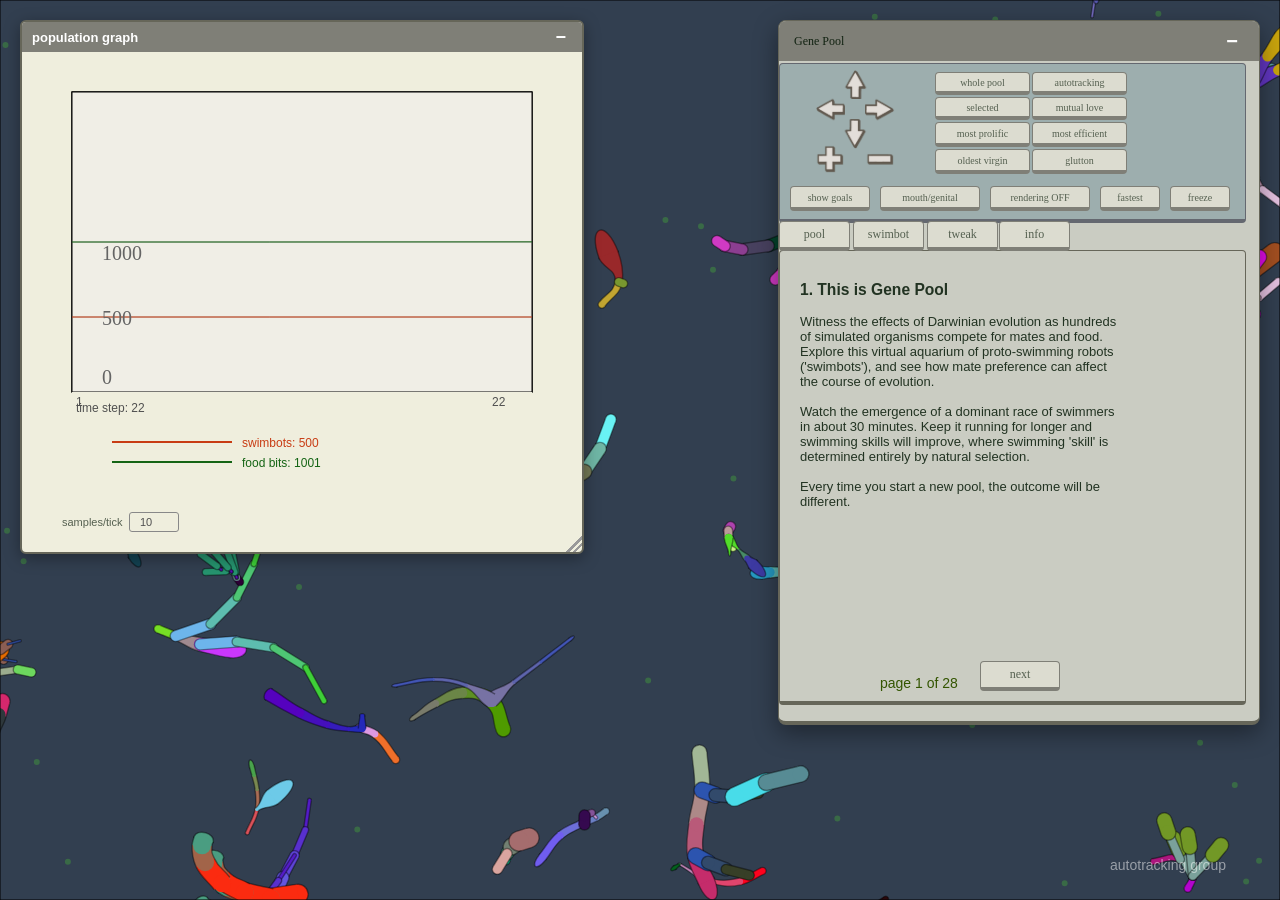
==== commit e184e709: "graph rendu indépendant du masterPanel, est rendu redimensionable, collapsable." ====
--- a/index.html
+++ b/index.html
@@ -108,8 +108,7 @@
 			<button id="menuPoolButton" class="basicButton" data-panel="menuPoolButton">pool</button>
 			<button id="menuSwimbotButton" class="basicButton" data-panel="menuSwimbotButton">swimbot</button>
 			<button id="menuTweakButton" class="basicButton" data-panel="menuTweakButton">tweak</button>
-			<button id="menuGraphButton" class="basicButton" data-panel="menuGraphButton">graph</button>
-			<button id="menuInfoButton" class="basicButton" data-panel="menuInfoButton">info</button>
+			<button id="menuInfoButton" class="basicButton" data-panel="menuInfoButton" style="left: 220;">info</button>
 		</div>
 		<div id="mainPanel" class="basicPanel">
 			<div id="tweakPanel" class="menuPanel">
@@ -191,13 +190,6 @@
 				</div>
 			</div>
 
-			<div id="graphPanel" class="menuPanel">
-				<div id="graphTitle" class="basicTitle">population graph</div>
-				<div id="graphData">(no data)</div>
-			</div>
-
-			<canvas id="graphCanvas" width="500" height="500"></canvas>
-
 			<div id="poolPanel" class="menuPanel">
 
 				<div id="startPoolTitle"> start a new pool with one of these presets... </div>
@@ -277,6 +269,22 @@
 		</div>
 	</div>
 
+	<!-- Graph panel: standalone, fixed, draggable, resizable, collapsible -->
+	<div id="graphPanel">
+		<div id="graphPanelHeader">
+			<span id="graphPanelTitle">population graph</span>
+			<button id="toggleGraphPanel">−</button>
+		</div>
+		<div id="graphPanelContent">
+			<canvas id="graphCanvas" width="500" height="500"></canvas>
+			<div id="samplesPerTickRow">
+				<label id="samplesPerTickLabel" for="samplesPerTickInput">samples/tick</label>
+				<input type="number" id="samplesPerTickInput" min="1" max="50" value="10">
+			</div>
+		</div>
+		<div id="graphPanelResize"></div>
+	</div>
+
 	<div id="popUpPanel">
 		<div id="PopupText">
 		</div>
--- a/css/genepool.css
+++ b/css/genepool.css
@@ -749,45 +749,6 @@
     height: 100;
 }
 
-/*  graph panel */
-#graphPanel
-{
-/* inherits from menuPanel*/
-}
-
-#graphTitle
-{
-    position: absolute; 
-    left: 0;
-    top:  0;
-}
-
-#graphData
-{
-    position: absolute; 
-    left: 10;
-    top:  340;
-    width: 200;
-    color: #000000; 
-    font-family: "Arial";
-    font-size: 14;
-}
-
-/*  graph canvas */
-#graphCanvas
-{
-    position: absolute; 
-    left: -5;
-    width: 375; 
-    height: 480;
-}
-
-/*  swimbot panel */
-#swimbotPanel
-{   
-/* inherits from menuPanel*/
-}
-
 #noSelectedSwimbotPanel
 {
     position: absolute; 
@@ -1311,12 +1272,135 @@
 /* contact panel */
 #contactPanel
 {
-    color: #000000; 
+    color: #000000;
     font-family: "Arial";
     font-size: 12;
-    position: absolute; 
-    left: 0; 
-    top: 460; 
-    width: 150; 
-    height: 40; 
-}
+    position: absolute;
+    left: 0;
+    top: 460;
+    width: 150;
+    height: 40;
+}
+
+/* ---- Graph Panel (standalone, fixed, draggable, resizable, collapsible) ---- */
+
+#graphPanel
+{
+    position: fixed;
+    top: 20px;
+    left: 20px;
+    width: 560px;
+    min-height: 300px;
+    max-height: 600px;
+    z-index: 100;
+    display: flex;
+    flex-direction: column;
+    background-color: #efeedd;
+    border: 2px solid #666659;
+    border-radius: 6px;
+    box-shadow: 0 4px 16px rgba(0, 0, 0, 0.35);
+    overflow: visible;
+}
+
+#graphPanelHeader
+{
+    display: flex;
+    justify-content: space-between;
+    align-items: center;
+    padding: 6px 10px;
+    background-color: #7f7f77;
+    color: #ffffff;
+    font-family: "Arial";
+    font-size: 13px;
+    font-weight: bold;
+    cursor: grab;
+    user-select: none;
+    border-top-left-radius: 4px;
+    border-top-right-radius: 4px;
+    flex-shrink: 0;
+}
+
+#graphPanelHeader:active
+{
+    cursor: grabbing;
+}
+
+#graphPanelTitle
+{
+    pointer-events: none;
+}
+
+#toggleGraphPanel
+{
+    background: none;
+    border: none;
+    color: #ffffff;
+    font-size: 18px;
+    font-weight: bold;
+    cursor: pointer;
+    padding: 0 6px;
+    line-height: 1;
+}
+
+#graphPanelContent
+{
+    display: flex;
+    flex-direction: column;
+    flex: 1 1 auto;
+    overflow-y: auto;
+    overflow-x: hidden;
+    padding: 0;
+    position: relative;
+}
+
+#graphCanvas
+{
+    position: relative;
+    display: block;
+    width: 500px;
+    margin: 0 auto;
+    flex-shrink: 0;
+}
+
+#samplesPerTickRow
+{
+    position: absolute;
+    left: 40;
+    top: 460;
+    display: flex;
+    align-items: center;
+    gap: 6px;
+}
+
+#samplesPerTickLabel
+{
+    font-family: "Arial";
+    font-size: 11px;
+    color: #556050;
+    white-space: nowrap;
+}
+
+#samplesPerTickInput
+{
+    width: 50px;
+    height: 20px;
+    font-size: 11px;
+    text-align: center;
+    border: 1px solid #888;
+    border-radius: 3px;
+    background: #efeedd;
+    color: #505050;
+}
+
+/* Resize handle for graph panel */
+#graphPanelResize
+{
+    position: absolute;
+    right: 0;
+    bottom: 0;
+    width: 16px;
+    height: 16px;
+    cursor: nwse-resize;
+    background: linear-gradient(135deg, transparent 50%, #999 50%, #999 60%, transparent 60%, transparent 70%, #999 70%, #999 80%, transparent 80%);
+    z-index: 101;
+}
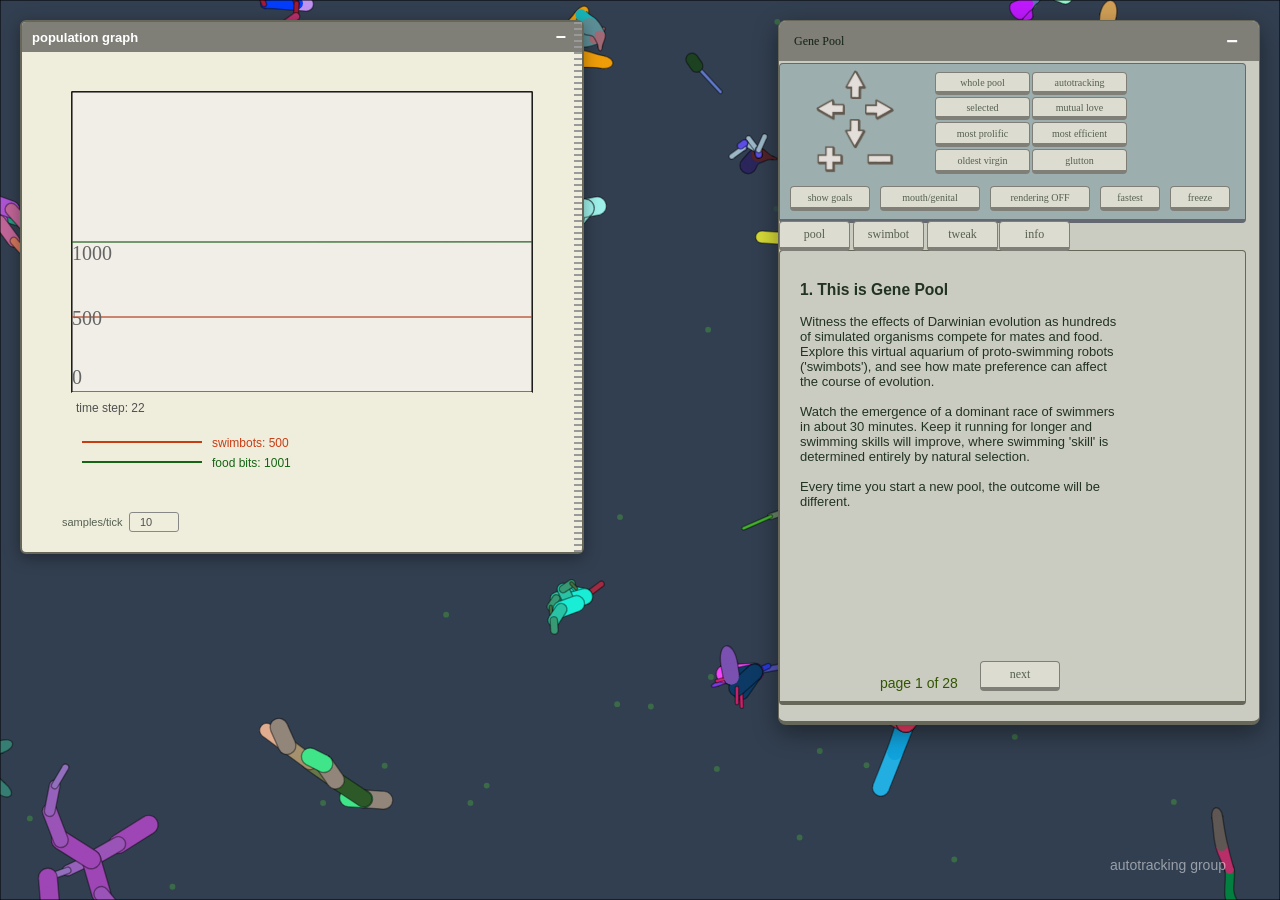
==== commit baacf83c: "graph redimensionable uniquement en largeur" ====
--- a/index.html
+++ b/index.html
@@ -73,202 +73,202 @@
 		</div>
 
 		<div id="masterPanelContent">
-		<div id="viewPanel" class="basicPanel">
-			<div id="viewNavPanel">
-
-				<button id="leftNav" class="navigationButton"></button>
-				<button id="rightNav" class="navigationButton"></button>
-				<button id="downNav" class="navigationButton"></button>
-				<button id="upNav" class="navigationButton"></button>
-				<button id="inNav" class="navigationButton"></button>
-				<button id="outNav" class="navigationButton"></button>
-			</div>
-
-			<div id="viewTrackingPanel">
-
-				<button id="viewWholePoolButton" class="basicButton" data-view-mode="WHOLE_POOL">whole pool</button>
-				<button id="viewAutoTrackButton" class="basicButton" data-view-mode="AUTOTRACK">autotracking</button>
-				<button id="viewSelectedButton" class="basicButton" data-view-mode="SELECTED">selected</button>
-				<button id="viewMutualButton" class="basicButton" data-view-mode="MUTUAL">mutual love</button>
-				<button id="viewProlificButton" class="basicButton" data-view-mode="PROLIFIC">most prolific</button>
-				<button id="viewEfficientButton" class="basicButton" data-view-mode="EFFICIENT">most efficient</button>
-				<button id="viewVirginButton" class="basicButton" data-view-mode="VIRGIN">oldest virgin</button>
-				<button id="viewGluttonButton" class="basicButton" data-view-mode="HUNGRY">glutton</button>
-			</div>
-			<div id="viewOptionsPanel">
-				<button id="viewGoalButton" class="basicButton">mouth/genital</button>
-				<button id="showGoalsButton" class="basicButton">show goals</button>
-				<button id="freezeButton" class="basicButton">freeze</button>
-				<button id="noRenderButton" class="basicButton">rendering OFF</button>
-				<button id="fastButton" class="basicButton">fastest</button>
-			</div>
-		</div>
-
-		<div id="menuButtonPanel">
-			<button id="menuPoolButton" class="basicButton" data-panel="menuPoolButton">pool</button>
-			<button id="menuSwimbotButton" class="basicButton" data-panel="menuSwimbotButton">swimbot</button>
-			<button id="menuTweakButton" class="basicButton" data-panel="menuTweakButton">tweak</button>
-			<button id="menuInfoButton" class="basicButton" data-panel="menuInfoButton" style="left: 220;">info</button>
-		</div>
-		<div id="mainPanel" class="basicPanel">
-			<div id="tweakPanel" class="menuPanel">
-				<input type="range" id="foodGrowthDelaySlider" class="EcoSlider" name="foodGrowthDelay" step=1 autocomplete="off">
-				<input type="number" id="foodGrowthDelayValue" class="EcoSliderValueDisplay" step=1 autocomplete="off">
-				<label id="foodGrowthDelayLabel" class="EcoSliderLabelDisplay" for="foodGrowthDelay">food growth delay</label>
-				<input type="range" id="foodSpreadSlider" class="EcoSlider" name="foodSpread" step=10 autocomplete="off">
-				<input type="number" id="foodSpreadValue" class="EcoSliderValueDisplay" step=10 autocomplete="off">
-				<label id="foodSpreadLabel" class="EcoSliderLabelDisplay" for="foodSpread">food spread</label>
-				<input type="range" id="foodBitEnergySlider" class="EcoSlider" name="foodBitEnergy" step=10 autocomplete="off">
-				<input type="number" id="foodBitEnergyValue" class="EcoSliderValueDisplay" step=10 autocomplete="off">
-				<label id="foodBitEnergyLabel" class="EcoSliderLabelDisplay" for="foodBitEnergy">food bit energy</label>
-				<input type="range" id="hungerThresholdSlider" class="EcoSlider" name="hungerThreshold" step=1 autocomplete="off">
-				<input type="number" id="hungerThresholdValue" class="EcoSliderValueDisplay" step=1 autocomplete="off">
-				<label id="hungerThresholdLabel" class="EcoSliderLabelDisplay" for="hungerThreshold">hunger threshold</label>
-				<input type="range" id="energyToOffspringSlider" class="EcoSlider" name="energyToOffspring" step=0.1 autocomplete="off">
-				<input type="number" id="energyToOffspringValue" class="EcoSliderValueDisplay" step=0.1 autocomplete="off">
-				<label id="energyToOffspringLabel" class="EcoSliderLabelDisplay" for="energyToOffspring"> offspring energy ratio</label>
-				<input type="range" id="maxAgeSlider" class="EcoSlider" name="maximumAge" step=0.1 autocomplete="off">
-				<input type="number" id="maxAgeValue" class="EcoSliderValueDisplay" step=0.1 autocomplete="off">
-				<label id="maxAgeLabel" class="EcoSliderLabelDisplay" for="maximumAge"> maximum age</label>
-				<input type="range" id="mutationRateSlider" class="EcoSlider" name="mutationRate" step=0.1 autocomplete="off">
-				<input type="number" id="mutationRateValue" class="EcoSliderValueDisplay" step=0.1 autocomplete="off">
-				<label id="mutationRateLabel" class="EcoSliderLabelDisplay" for="mutationRate"> mutation rate</label>
-				<button id="tweakDefaultButton" class="basicButton">reset to defaults</button>
-
-				<div id="attractionPanel">Swimbot mate preferences
-					<!-- colorful -->
-					<input type="radio" id="radioColorful" name="attractionRadioButton" value="colorful">
-					<label id="colorfulLabel" for="radioColorful">colorful</label>
-					<!-- big -->
-					<input type="radio" id="radioBig" name="attractionRadioButton" value="big">
-					<label id="bigLabel" for="radioBig">big</label>
-					<!-- hyper -->
-					<input type="radio" id="radioHyper" name="attractionRadioButton" value="hyper">
-					<label id="hyperLabel" for="radioHyper">hyper</label>
-					<!-- long -->
-					<input type="radio" id="radioLong" name="attractionRadioButton" value="long">
-					<label id="longLabel" for="radioLong">long</label>
-					<!-- straight -->
-					<input type="radio" id="radioStraight" name="attractionRadioButton" value="straight">
-					<label id="straightLabel" for="radioStraight">straight</label>
-					<!-- no color -->
-					<input type="radio" id="radioNoColor" name="attractionRadioButton" value="noColor">
-					<label id="noColorLabel" for="radioNoColor">not colorful</label>
-					<!-- small -->
-					<input type="radio" id="radioSmall" name="attractionRadioButton" value="small">
-					<label id="smallLabel" for="radioSmall">small</label>
-					<!-- still -->
-					<input type="radio" id="radioStill" name="attractionRadioButton" value="still">
-					<label id="stillLabel" for="radioStill">still</label>
-					<!-- short -->
-					<input type="radio" id="radioShort" name="attractionRadioButton" value="short">
-					<label id="shortLabel" for="radioShort">short</label>
-					<!-- crooked -->
-					<input type="radio" id="radioCrooked" name="attractionRadioButton" value="crooked">
-					<label id="crookedLabel" for="radioCrooked">crooked</label>
-					<!-- similar color -->
-					<input type="radio" id="radioSimilarColor" name="attractionRadioButton" value="similarColor">
-					<label id="similarColorLabel" for="radioSimilarColor">similar color</label>
-					<!-- similar size -->
-					<input type="radio" id="radioSimilarSize" name="attractionRadioButton" value="similarSize">
-					<label id="similarSizeLabel" for="radioSimilarSize">similar size</label>
-					<!-- similar hyper -->
-					<input type="radio" id="radioSimilarHyper" name="attractionRadioButton" value="similarHyper">
-					<label id="similarHyperLabel" for="radioSimilarHyper">similar hyper</label>
-					<!-- similar length -->
-					<input type="radio" id="radioSimilarLength" name="attractionRadioButton" value="similarLength">
-					<label id="similarLengthLabel" for="radioSimilarLength">similar length</label>
-					<!-- similar straight -->
-					<input type="radio" id="radioSimilarStraight" name="attractionRadioButton" value="similarStraight">
-					<label id="similarStraightLabel" for="radioStraightSize">similar straight</label>
-					<!-- closest -->
-					<input type="radio" id="radioClosest" name="attractionRadioButton" value="closest">
-					<label id="closestLabel" for="radioClosest">closest</label>
-					<!-- random -->
-					<input type="radio" id="radioRandom" name="attractionRadioButton" value="random">
-					<label id="randomLabel" for="radioRandom">random</label>
-				</div>
-			</div>
-
-			<div id="poolPanel" class="menuPanel">
-
-				<div id="startPoolTitle"> start a new pool with one of these presets... </div>
-				<button id="pool1Button" class="basicButton" data-pool-preset="RANDOM">random</button>
-				<button id="pool2Button" class="basicButton" data-pool-preset="NEIGHBORHOOD">neighborhoods</button>
-				<button id="pool3Button" class="basicButton" data-pool-preset="FROGGIES">froggies</button>
-				<button id="pool4Button" class="basicButton" data-pool-preset="SPECIES">**Speciation**</button>
-				<button id="pool5Button" class="basicButton" data-pool-preset="RACE">food race</button>
-				<button id="pool6Button" class="basicButton" data-pool-preset="BIG_BANG">big bang</button>
-				<label id="obstacleToggle" class="obstacleToggle"><input type="checkbox" id="obstacleCheckbox"> obstacle</label>
-				<button id="pool8Button" class="basicButton" data-pool-preset="EMPTY">end pool</button>
-
-				<button id="pool9Button" class="basicButton" data-pool-preset="TANGO">Tango</button>
-				<button id="pool10Button" class="basicButton" data-pool-preset="BAD_PARENTS">Bad parents</button>
-
-				<label id="foodSpeciationToggle" class="foodSpeciationToggle"><input type="checkbox" id="foodSpeciationCheckbox"> food speciation</label>
-				<button id="addFoodBitButton" class="basicButton">add foodbit</button>
-				<button id="addGreenFoodBitButton" class="basicButton" style="display:none">add green</button>
-				<button id="addBlueFoodBitButton" class="basicButton" style="display:none">add blue</button>
-				<div id="saveLoadPanel">
-					<div id="saveLoadTitle">
-						save the current pool or load one from file...
+			<div id="viewPanel" class="basicPanel">
+				<div id="viewNavPanel">
+
+					<button id="leftNav" class="navigationButton"></button>
+					<button id="rightNav" class="navigationButton"></button>
+					<button id="downNav" class="navigationButton"></button>
+					<button id="upNav" class="navigationButton"></button>
+					<button id="inNav" class="navigationButton"></button>
+					<button id="outNav" class="navigationButton"></button>
+				</div>
+
+				<div id="viewTrackingPanel">
+
+					<button id="viewWholePoolButton" class="basicButton" data-view-mode="WHOLE_POOL">whole pool</button>
+					<button id="viewAutoTrackButton" class="basicButton" data-view-mode="AUTOTRACK">autotracking</button>
+					<button id="viewSelectedButton" class="basicButton" data-view-mode="SELECTED">selected</button>
+					<button id="viewMutualButton" class="basicButton" data-view-mode="MUTUAL">mutual love</button>
+					<button id="viewProlificButton" class="basicButton" data-view-mode="PROLIFIC">most prolific</button>
+					<button id="viewEfficientButton" class="basicButton" data-view-mode="EFFICIENT">most efficient</button>
+					<button id="viewVirginButton" class="basicButton" data-view-mode="VIRGIN">oldest virgin</button>
+					<button id="viewGluttonButton" class="basicButton" data-view-mode="HUNGRY">glutton</button>
+				</div>
+				<div id="viewOptionsPanel">
+					<button id="viewGoalButton" class="basicButton">mouth/genital</button>
+					<button id="showGoalsButton" class="basicButton">show goals</button>
+					<button id="freezeButton" class="basicButton">freeze</button>
+					<button id="noRenderButton" class="basicButton">rendering OFF</button>
+					<button id="fastButton" class="basicButton">fastest</button>
+				</div>
+			</div>
+
+			<div id="menuButtonPanel">
+				<button id="menuPoolButton" class="basicButton" data-panel="menuPoolButton">pool</button>
+				<button id="menuSwimbotButton" class="basicButton" data-panel="menuSwimbotButton">swimbot</button>
+				<button id="menuTweakButton" class="basicButton" data-panel="menuTweakButton">tweak</button>
+				<button id="menuInfoButton" class="basicButton" data-panel="menuInfoButton" style="left: 220;">info</button>
+			</div>
+			<div id="mainPanel" class="basicPanel">
+				<div id="tweakPanel" class="menuPanel">
+					<input type="range" id="foodGrowthDelaySlider" class="EcoSlider" name="foodGrowthDelay" step=1 autocomplete="off">
+					<input type="number" id="foodGrowthDelayValue" class="EcoSliderValueDisplay" step=1 autocomplete="off">
+					<label id="foodGrowthDelayLabel" class="EcoSliderLabelDisplay" for="foodGrowthDelay">food growth delay</label>
+					<input type="range" id="foodSpreadSlider" class="EcoSlider" name="foodSpread" step=10 autocomplete="off">
+					<input type="number" id="foodSpreadValue" class="EcoSliderValueDisplay" step=10 autocomplete="off">
+					<label id="foodSpreadLabel" class="EcoSliderLabelDisplay" for="foodSpread">food spread</label>
+					<input type="range" id="foodBitEnergySlider" class="EcoSlider" name="foodBitEnergy" step=10 autocomplete="off">
+					<input type="number" id="foodBitEnergyValue" class="EcoSliderValueDisplay" step=10 autocomplete="off">
+					<label id="foodBitEnergyLabel" class="EcoSliderLabelDisplay" for="foodBitEnergy">food bit energy</label>
+					<input type="range" id="hungerThresholdSlider" class="EcoSlider" name="hungerThreshold" step=1 autocomplete="off">
+					<input type="number" id="hungerThresholdValue" class="EcoSliderValueDisplay" step=1 autocomplete="off">
+					<label id="hungerThresholdLabel" class="EcoSliderLabelDisplay" for="hungerThreshold">hunger threshold</label>
+					<input type="range" id="energyToOffspringSlider" class="EcoSlider" name="energyToOffspring" step=0.1 autocomplete="off">
+					<input type="number" id="energyToOffspringValue" class="EcoSliderValueDisplay" step=0.1 autocomplete="off">
+					<label id="energyToOffspringLabel" class="EcoSliderLabelDisplay" for="energyToOffspring"> offspring energy ratio</label>
+					<input type="range" id="maxAgeSlider" class="EcoSlider" name="maximumAge" step=0.1 autocomplete="off">
+					<input type="number" id="maxAgeValue" class="EcoSliderValueDisplay" step=0.1 autocomplete="off">
+					<label id="maxAgeLabel" class="EcoSliderLabelDisplay" for="maximumAge"> maximum age</label>
+					<input type="range" id="mutationRateSlider" class="EcoSlider" name="mutationRate" step=0.1 autocomplete="off">
+					<input type="number" id="mutationRateValue" class="EcoSliderValueDisplay" step=0.1 autocomplete="off">
+					<label id="mutationRateLabel" class="EcoSliderLabelDisplay" for="mutationRate"> mutation rate</label>
+					<button id="tweakDefaultButton" class="basicButton">reset to defaults</button>
+
+					<div id="attractionPanel">Swimbot mate preferences
+						<!-- colorful -->
+						<input type="radio" id="radioColorful" name="attractionRadioButton" value="colorful">
+						<label id="colorfulLabel" for="radioColorful">colorful</label>
+						<!-- big -->
+						<input type="radio" id="radioBig" name="attractionRadioButton" value="big">
+						<label id="bigLabel" for="radioBig">big</label>
+						<!-- hyper -->
+						<input type="radio" id="radioHyper" name="attractionRadioButton" value="hyper">
+						<label id="hyperLabel" for="radioHyper">hyper</label>
+						<!-- long -->
+						<input type="radio" id="radioLong" name="attractionRadioButton" value="long">
+						<label id="longLabel" for="radioLong">long</label>
+						<!-- straight -->
+						<input type="radio" id="radioStraight" name="attractionRadioButton" value="straight">
+						<label id="straightLabel" for="radioStraight">straight</label>
+						<!-- no color -->
+						<input type="radio" id="radioNoColor" name="attractionRadioButton" value="noColor">
+						<label id="noColorLabel" for="radioNoColor">not colorful</label>
+						<!-- small -->
+						<input type="radio" id="radioSmall" name="attractionRadioButton" value="small">
+						<label id="smallLabel" for="radioSmall">small</label>
+						<!-- still -->
+						<input type="radio" id="radioStill" name="attractionRadioButton" value="still">
+						<label id="stillLabel" for="radioStill">still</label>
+						<!-- short -->
+						<input type="radio" id="radioShort" name="attractionRadioButton" value="short">
+						<label id="shortLabel" for="radioShort">short</label>
+						<!-- crooked -->
+						<input type="radio" id="radioCrooked" name="attractionRadioButton" value="crooked">
+						<label id="crookedLabel" for="radioCrooked">crooked</label>
+						<!-- similar color -->
+						<input type="radio" id="radioSimilarColor" name="attractionRadioButton" value="similarColor">
+						<label id="similarColorLabel" for="radioSimilarColor">similar color</label>
+						<!-- similar size -->
+						<input type="radio" id="radioSimilarSize" name="attractionRadioButton" value="similarSize">
+						<label id="similarSizeLabel" for="radioSimilarSize">similar size</label>
+						<!-- similar hyper -->
+						<input type="radio" id="radioSimilarHyper" name="attractionRadioButton" value="similarHyper">
+						<label id="similarHyperLabel" for="radioSimilarHyper">similar hyper</label>
+						<!-- similar length -->
+						<input type="radio" id="radioSimilarLength" name="attractionRadioButton" value="similarLength">
+						<label id="similarLengthLabel" for="radioSimilarLength">similar length</label>
+						<!-- similar straight -->
+						<input type="radio" id="radioSimilarStraight" name="attractionRadioButton" value="similarStraight">
+						<label id="similarStraightLabel" for="radioStraightSize">similar straight</label>
+						<!-- closest -->
+						<input type="radio" id="radioClosest" name="attractionRadioButton" value="closest">
+						<label id="closestLabel" for="radioClosest">closest</label>
+						<!-- random -->
+						<input type="radio" id="radioRandom" name="attractionRadioButton" value="random">
+						<label id="randomLabel" for="radioRandom">random</label>
 					</div>
-
-					<!-- file input cache pour charger un pool -->
-					<input type="file" id="fileInput" accept=".txt" style="display:none">
-
-					<button id="saveButton" class="basicButton">save pool</button>
-					<button id="loadButton" class="basicButton">load pool</button>
-
-				</div>
-			</div>
-
-			<div id="swimbotPanel" class="menuPanel">
-
-				<div id="noSelectedSwimbotPanel"> No swimbot is selected. <br> Please select one in the pool. Or... <br>
-					<br> Create a new swimbot with randoized genes: <br>
-					<br>
-					<button id="loadGenesButton" class="basicButton">load genes</button>
-					<br>
-					Create a new swimbot by loading genes from a file: <br>
-					<br>
-					<br> Create a new swimbot with genes from one of these presets: 
-					<button id="createRandomSwimbotButton" class="basicButton">create random</button>
-					<button id="presetSwimbot1Button" class="basicButton" data-swimbot-preset="0">Darwin</button>
-					<button id="presetSwimbot2Button" class="basicButton" data-swimbot-preset="1">Wallace</button>
-					<button id="presetSwimbot3Button" class="basicButton" data-swimbot-preset="2">Mendel</button>
-					<button id="presetSwimbot4Button" class="basicButton" data-swimbot-preset="3">Turing</button>
-					<button id="presetSwimbot5Button" class="basicButton" data-swimbot-preset="4">Margulis</button>
-					<button id="presetSwimbot6Button" class="basicButton" data-swimbot-preset="5">Wilson</button>
-					<button id="presetSwimbot7Button" class="basicButton" data-swimbot-preset="6">Dawkins</button>
-					<button id="presetSwimbot8Button" class="basicButton" data-swimbot-preset="7">Dennett</button>
-				</div>
-				<div id="selectedSwimbotPanel" class="basicPanel">
-					<div id="swimbotDataPanel"></div>
-					<button id="showPerceptionButton" class="basicButton">show perception</button>
-					<button id="zapSwimbotButton" class="basicButton">mutate</button>
-					<button id="randomizeSwimbotButton" class="basicButton">randomize</button>
-					<button id="cloneSwimbotButton" class="basicButton">clone</button>
-					<button id="killSwimbotButton" class="basicButton">kill</button>
-
-					<button id="showGenesButton" class="basicButton">save genes</button>
-					
-					<button id="tweakGenesButton" class="basicButton">tweak genes!</button>
-				</div>
-			</div>
-
-			<div id="infoPanel" class="menuPanel">
-				<div id="infoText"></div>
-
-				<font size=3 color='#335500' face='arial'>
-					<button id="prevInfoButton" class="basicButton">previous</button>
-					<div id="pageNumberLabel">page 1 of 28</div>
-					<button id="nextInfoButton" class="basicButton">next</button>
-				</font>
+				</div>
+
+				<div id="poolPanel" class="menuPanel">
+
+					<div id="startPoolTitle"> start a new pool with one of these presets... </div>
+					<button id="pool1Button" class="basicButton" data-pool-preset="RANDOM">random</button>
+					<button id="pool2Button" class="basicButton" data-pool-preset="NEIGHBORHOOD">neighborhoods</button>
+					<button id="pool3Button" class="basicButton" data-pool-preset="FROGGIES">froggies</button>
+					<button id="pool4Button" class="basicButton" data-pool-preset="SPECIES">**Speciation**</button>
+					<button id="pool5Button" class="basicButton" data-pool-preset="RACE">food race</button>
+					<button id="pool6Button" class="basicButton" data-pool-preset="BIG_BANG">big bang</button>
+					<label id="obstacleToggle" class="obstacleToggle"><input type="checkbox" id="obstacleCheckbox"> obstacle</label>
+					<button id="pool8Button" class="basicButton" data-pool-preset="EMPTY">end pool</button>
+
+					<button id="pool9Button" class="basicButton" data-pool-preset="TANGO">Tango</button>
+					<button id="pool10Button" class="basicButton" data-pool-preset="BAD_PARENTS">Bad parents</button>
+
+					<label id="foodSpeciationToggle" class="foodSpeciationToggle"><input type="checkbox" id="foodSpeciationCheckbox"> food speciation</label>
+					<button id="addFoodBitButton" class="basicButton">add foodbit</button>
+					<button id="addGreenFoodBitButton" class="basicButton" style="display:none">add green</button>
+					<button id="addBlueFoodBitButton" class="basicButton" style="display:none">add blue</button>
+					<div id="saveLoadPanel">
+						<div id="saveLoadTitle">
+							save the current pool or load one from file...
+						</div>
+
+						<!-- file input cache pour charger un pool -->
+						<input type="file" id="fileInput" accept=".txt" style="display:none">
+
+						<button id="saveButton" class="basicButton">save pool</button>
+						<button id="loadButton" class="basicButton">load pool</button>
+
+					</div>
+				</div>
+
+				<div id="swimbotPanel" class="menuPanel">
+
+					<div id="noSelectedSwimbotPanel"> No swimbot is selected. <br> Please select one in the pool. Or... <br>
+						<br> Create a new swimbot with randoized genes: <br>
+						<br>
+						<button id="loadGenesButton" class="basicButton">load genes</button>
+						<br>
+						Create a new swimbot by loading genes from a file: <br>
+						<br>
+						<br> Create a new swimbot with genes from one of these presets: 
+						<button id="createRandomSwimbotButton" class="basicButton">create random</button>
+						<button id="presetSwimbot1Button" class="basicButton" data-swimbot-preset="0">Darwin</button>
+						<button id="presetSwimbot2Button" class="basicButton" data-swimbot-preset="1">Wallace</button>
+						<button id="presetSwimbot3Button" class="basicButton" data-swimbot-preset="2">Mendel</button>
+						<button id="presetSwimbot4Button" class="basicButton" data-swimbot-preset="3">Turing</button>
+						<button id="presetSwimbot5Button" class="basicButton" data-swimbot-preset="4">Margulis</button>
+						<button id="presetSwimbot6Button" class="basicButton" data-swimbot-preset="5">Wilson</button>
+						<button id="presetSwimbot7Button" class="basicButton" data-swimbot-preset="6">Dawkins</button>
+						<button id="presetSwimbot8Button" class="basicButton" data-swimbot-preset="7">Dennett</button>
+					</div>
+					<div id="selectedSwimbotPanel" class="basicPanel">
+						<div id="swimbotDataPanel"></div>
+						<button id="showPerceptionButton" class="basicButton">show perception</button>
+						<button id="zapSwimbotButton" class="basicButton">mutate</button>
+						<button id="randomizeSwimbotButton" class="basicButton">randomize</button>
+						<button id="cloneSwimbotButton" class="basicButton">clone</button>
+						<button id="killSwimbotButton" class="basicButton">kill</button>
+
+						<button id="showGenesButton" class="basicButton">save genes</button>
+						
+						<button id="tweakGenesButton" class="basicButton">tweak genes!</button>
+					</div>
+				</div>
+
+				<div id="infoPanel" class="menuPanel">
+					<div id="infoText"></div>
+
+					<font size=3 color='#335500' face='arial'>
+						<button id="prevInfoButton" class="basicButton">previous</button>
+						<div id="pageNumberLabel">page 1 of 28</div>
+						<button id="nextInfoButton" class="basicButton">next</button>
+					</font>
+				</div>
 			</div>
 		</div>
 	</div>
-
 	<!-- Graph panel: standalone, fixed, draggable, resizable, collapsible -->
 	<div id="graphPanel">
 		<div id="graphPanelHeader">
--- a/css/genepool.css
+++ b/css/genepool.css
@@ -2,6 +2,7 @@
 {
     background-color: #889088;
 }
+
 
 /* classes */
 .basicPanel
@@ -122,10 +123,8 @@
 {
     position: absolute; 
     left: 50;     
-
     width: 100;
     height: 30;
-
 }
 
 .geneTweakerName
@@ -239,7 +238,6 @@
     flex-direction: column;
 }
 
-/* view panel */
 #viewPanel
 {
     position: absolute; 
@@ -474,29 +472,17 @@
     left: 148;
 }
 
-#menuGraphButton
+#menuInfoButton
 {
     left: 222;
 }
 
-#menuInfoButton
-{
-    left: 296;
-}
-
-/* main panel */
 #mainPanel
 {
     left:   0px; 
     top:    229px; 
     width:  465px; 
     height: 450px;
-}
-
-/* pool panel */
-#poolPanel
-{
-/* inherits from menuPanel*/
 }
 
 #poolSettingsTitle
@@ -834,7 +820,6 @@
     width:      120px;
 }
 
-/*  tweak genes panel */
 #tweakGenesPanel
 {
     visibility: hidden;       
@@ -850,13 +835,11 @@
 #closeTweakGenesPanel
 {
     visibility: hidden;       
-    /*position: absolute; */
     right: 15; 
     top: 15;
     width: 30; 
     height: 30;    
     z-index: 3;
-    
 }
 
 #tweakGenesTitle
@@ -957,12 +940,6 @@
     position: absolute; 
     left: 80;
     top:  335;
-}
-
-/* tweak panel */
-#tweakPanel
-{
-    /* inherits from menuPanel*/
 }
 
 #ecosystemPanel
@@ -999,7 +976,6 @@
     font-size: 12;       
 }
 
-/* attraction */
 #attractionPanel
 {
     position:   absolute;
@@ -1009,7 +985,6 @@
     height:     200px;
 }
 
-/* radio buttons for attraction */
 #radioColorful, #radioBig, #radioHyper, #radioLong, #radioStraight, #radioClosest, #radioRandom
 {
     position: absolute; 
@@ -1115,7 +1090,6 @@
 #closestLabel
 { top: 150; }
 
-/* popup panel */
 #popUpPanel
 {
     font-family: "Arial";
@@ -1145,12 +1119,11 @@
     height: 30;    
 }
 
-/* render */
 #noRenderPanel
 {
     right:          17px;
     top:             42px;
-    width:          317px; 
+    width:          440px; 
     height:         105px;
     padding-top:     20px;
     padding-right:   20px;
@@ -1161,12 +1134,6 @@
     z-index: 2;
 }
 
-/* info panel */
-#infoPanel
-{
-/* inherits from menuPanel*/
-}
-
 #prevInfoButton
 {
     visibility: hidden; 
@@ -1203,7 +1170,6 @@
     width: 320;
 }
 
-/* data display panel */
 #dataDisplay
 {
     font-size: 14;
@@ -1223,7 +1189,6 @@
 #closeDataDisplay
 {
     visibility: hidden;       
-    /* position: absolute; */ 
     right: 205; 
     top: 105;
     width: 30; 
@@ -1241,35 +1206,6 @@
     height: 25;    
 }
 
-/* donate panel */
-#donatePanel
-{
-    /*
-    position: absolute; 
-    left: 270; 
-    top: 460; 
-    width: 130; 
-    height: 40; 
-    */
-}
-
-#donateButton
-{
-    position: absolute; 
-    left: 270; 
-    top: 460; 
-    width:  90px; 
-    height: 25px;
-}
-
-#donateHeart
-{
-    position: absolute; 
-    left: 105; 
-    top: 6; 
-}
-
-/* contact panel */
 #contactPanel
 {
     color: #000000;
@@ -1283,7 +1219,6 @@
 }
 
 /* ---- Graph Panel (standalone, fixed, draggable, resizable, collapsible) ---- */
-
 #graphPanel
 {
     position: fixed;
@@ -1392,15 +1327,21 @@
     color: #505050;
 }
 
-/* Resize handle for graph panel */
+/* Resize handle for graph panel (width only) */
 #graphPanelResize
 {
     position: absolute;
     right: 0;
+    top: 0;
     bottom: 0;
-    width: 16px;
-    height: 16px;
-    cursor: nwse-resize;
-    background: linear-gradient(135deg, transparent 50%, #999 50%, #999 60%, transparent 60%, transparent 70%, #999 70%, #999 80%, transparent 80%);
+    width: 8px;
+    cursor: ew-resize;
+    background: repeating-linear-gradient(
+        0deg,
+        #999,
+        #999 2px,
+        transparent 2px,
+        transparent 6px
+    );
     z-index: 101;
 }
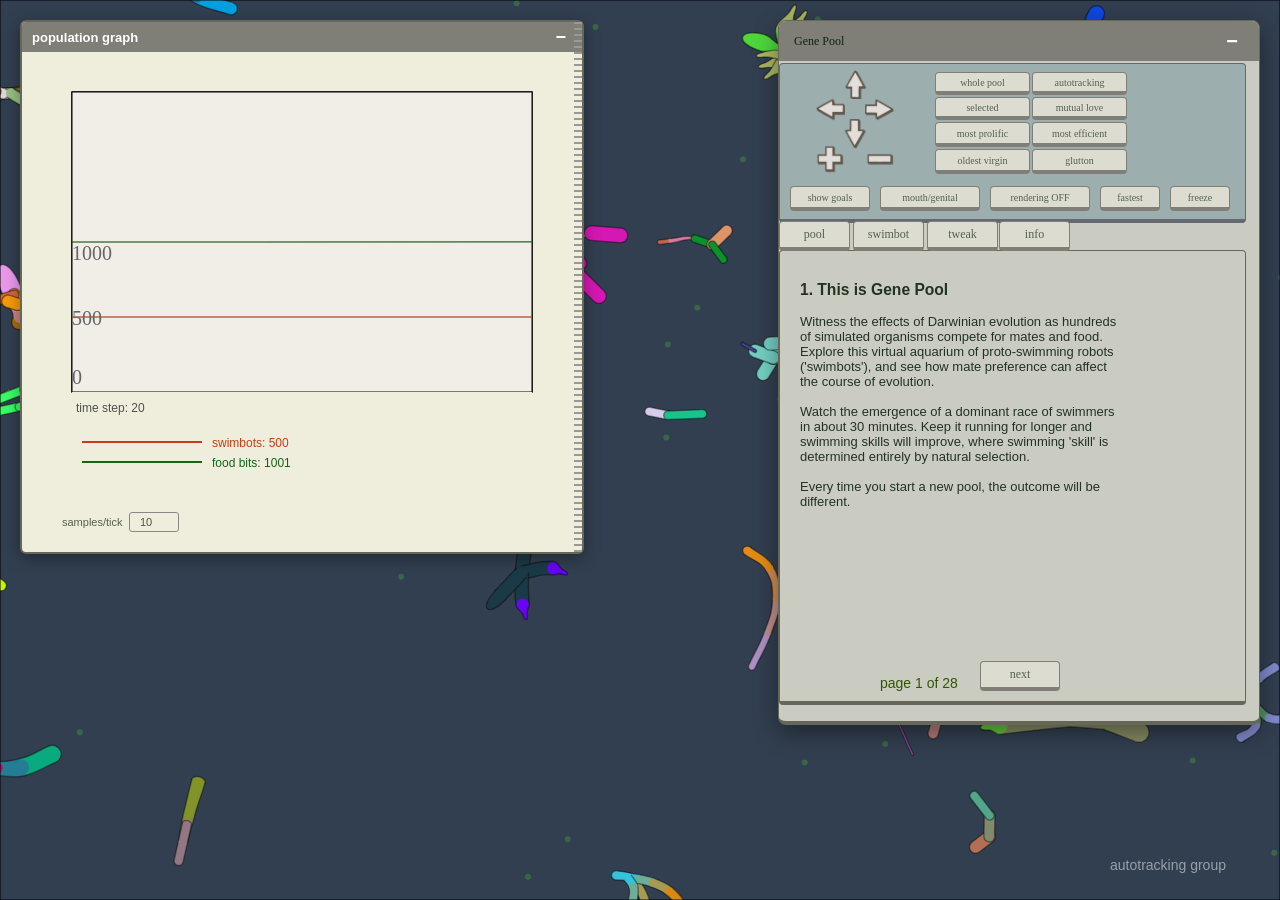
==== commit 550744d3: "viewPanel reste visible en affichage réduit, plus fix sur : "Quand un foodbit apparait, il est brièv" ====
--- a/index.html
+++ b/index.html
@@ -72,38 +72,38 @@
 			<button id="toggleMasterPanel" class="windowControlBtn" aria-label="Toggle panel">−</button>
 		</div>
 
+		<div id="viewPanel" class="basicPanel">
+			<div id="viewNavPanel">
+
+				<button id="leftNav" class="navigationButton"></button>
+				<button id="rightNav" class="navigationButton"></button>
+				<button id="downNav" class="navigationButton"></button>
+				<button id="upNav" class="navigationButton"></button>
+				<button id="inNav" class="navigationButton"></button>
+				<button id="outNav" class="navigationButton"></button>
+			</div>
+
+			<div id="viewTrackingPanel">
+
+				<button id="viewWholePoolButton" class="basicButton" data-view-mode="WHOLE_POOL">whole pool</button>
+				<button id="viewAutoTrackButton" class="basicButton" data-view-mode="AUTOTRACK">autotracking</button>
+				<button id="viewSelectedButton" class="basicButton" data-view-mode="SELECTED">selected</button>
+				<button id="viewMutualButton" class="basicButton" data-view-mode="MUTUAL">mutual love</button>
+				<button id="viewProlificButton" class="basicButton" data-view-mode="PROLIFIC">most prolific</button>
+				<button id="viewEfficientButton" class="basicButton" data-view-mode="EFFICIENT">most efficient</button>
+				<button id="viewVirginButton" class="basicButton" data-view-mode="VIRGIN">oldest virgin</button>
+				<button id="viewGluttonButton" class="basicButton" data-view-mode="HUNGRY">glutton</button>
+			</div>
+			<div id="viewOptionsPanel">
+				<button id="viewGoalButton" class="basicButton">mouth/genital</button>
+				<button id="showGoalsButton" class="basicButton">show goals</button>
+				<button id="freezeButton" class="basicButton">freeze</button>
+				<button id="noRenderButton" class="basicButton">rendering OFF</button>
+				<button id="fastButton" class="basicButton">fastest</button>
+			</div>
+		</div>
+
 		<div id="masterPanelContent">
-			<div id="viewPanel" class="basicPanel">
-				<div id="viewNavPanel">
-
-					<button id="leftNav" class="navigationButton"></button>
-					<button id="rightNav" class="navigationButton"></button>
-					<button id="downNav" class="navigationButton"></button>
-					<button id="upNav" class="navigationButton"></button>
-					<button id="inNav" class="navigationButton"></button>
-					<button id="outNav" class="navigationButton"></button>
-				</div>
-
-				<div id="viewTrackingPanel">
-
-					<button id="viewWholePoolButton" class="basicButton" data-view-mode="WHOLE_POOL">whole pool</button>
-					<button id="viewAutoTrackButton" class="basicButton" data-view-mode="AUTOTRACK">autotracking</button>
-					<button id="viewSelectedButton" class="basicButton" data-view-mode="SELECTED">selected</button>
-					<button id="viewMutualButton" class="basicButton" data-view-mode="MUTUAL">mutual love</button>
-					<button id="viewProlificButton" class="basicButton" data-view-mode="PROLIFIC">most prolific</button>
-					<button id="viewEfficientButton" class="basicButton" data-view-mode="EFFICIENT">most efficient</button>
-					<button id="viewVirginButton" class="basicButton" data-view-mode="VIRGIN">oldest virgin</button>
-					<button id="viewGluttonButton" class="basicButton" data-view-mode="HUNGRY">glutton</button>
-				</div>
-				<div id="viewOptionsPanel">
-					<button id="viewGoalButton" class="basicButton">mouth/genital</button>
-					<button id="showGoalsButton" class="basicButton">show goals</button>
-					<button id="freezeButton" class="basicButton">freeze</button>
-					<button id="noRenderButton" class="basicButton">rendering OFF</button>
-					<button id="fastButton" class="basicButton">fastest</button>
-				</div>
-			</div>
-
 			<div id="menuButtonPanel">
 				<button id="menuPoolButton" class="basicButton" data-panel="menuPoolButton">pool</button>
 				<button id="menuSwimbotButton" class="basicButton" data-panel="menuSwimbotButton">swimbot</button>
--- a/css/genepool.css
+++ b/css/genepool.css
@@ -1227,7 +1227,7 @@
     width: 560px;
     min-height: 300px;
     max-height: 600px;
-    z-index: 100;
+    z-index: 50;
     display: flex;
     flex-direction: column;
     background-color: #efeedd;
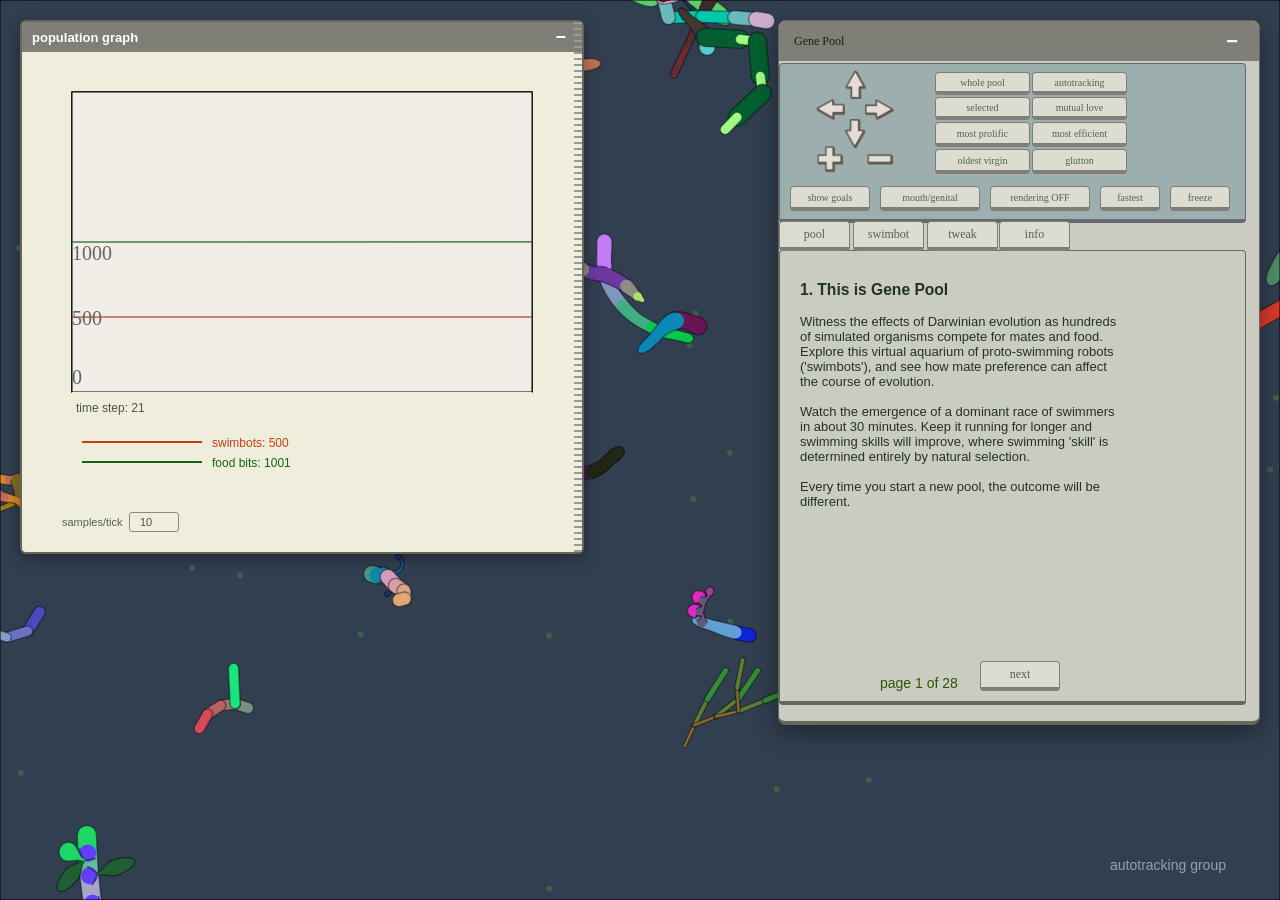
==== commit fcbb59ce: "ajout préférence de reproduction par énergie de swimbot (ceux qui ont le plus d'énergie sont choisis" ====
--- a/index.html
+++ b/index.html
@@ -187,6 +187,9 @@
 						<!-- random -->
 						<input type="radio" id="radioRandom" name="attractionRadioButton" value="random">
 						<label id="randomLabel" for="radioRandom">random</label>
+						<!-- energy -->
+						<input type="radio" id="radioEnergy" name="attractionRadioButton" value="energy">
+						<label id="energyLabel" for="radioEnergy">energy</label>
 					</div>
 				</div>
 
--- a/css/genepool.css
+++ b/css/genepool.css
@@ -985,7 +985,7 @@
     height:     200px;
 }
 
-#radioColorful, #radioBig, #radioHyper, #radioLong, #radioStraight, #radioClosest, #radioRandom
+#radioColorful, #radioBig, #radioHyper, #radioLong, #radioStraight, #radioClosest, #radioRandom, #radioEnergy
 {
     position: absolute; 
     left: 0; 
@@ -1048,7 +1048,13 @@
     top: 150; 
 }
 
-#colorfulLabel, #bigLabel, #hyperLabel, #straightLabel, #longLabel, #randomLabel, #closestLabel
+#radioEnergy
+{
+    position: absolute; 
+    top: 170; 
+}
+
+#colorfulLabel, #bigLabel, #hyperLabel, #straightLabel, #longLabel, #randomLabel, #closestLabel, #energyLabel
 {
     position: absolute; 
     left:  25; 
@@ -1089,6 +1095,9 @@
 
 #closestLabel
 { top: 150; }
+
+#energyLabel
+{ top: 170; }
 
 #popUpPanel
 {
